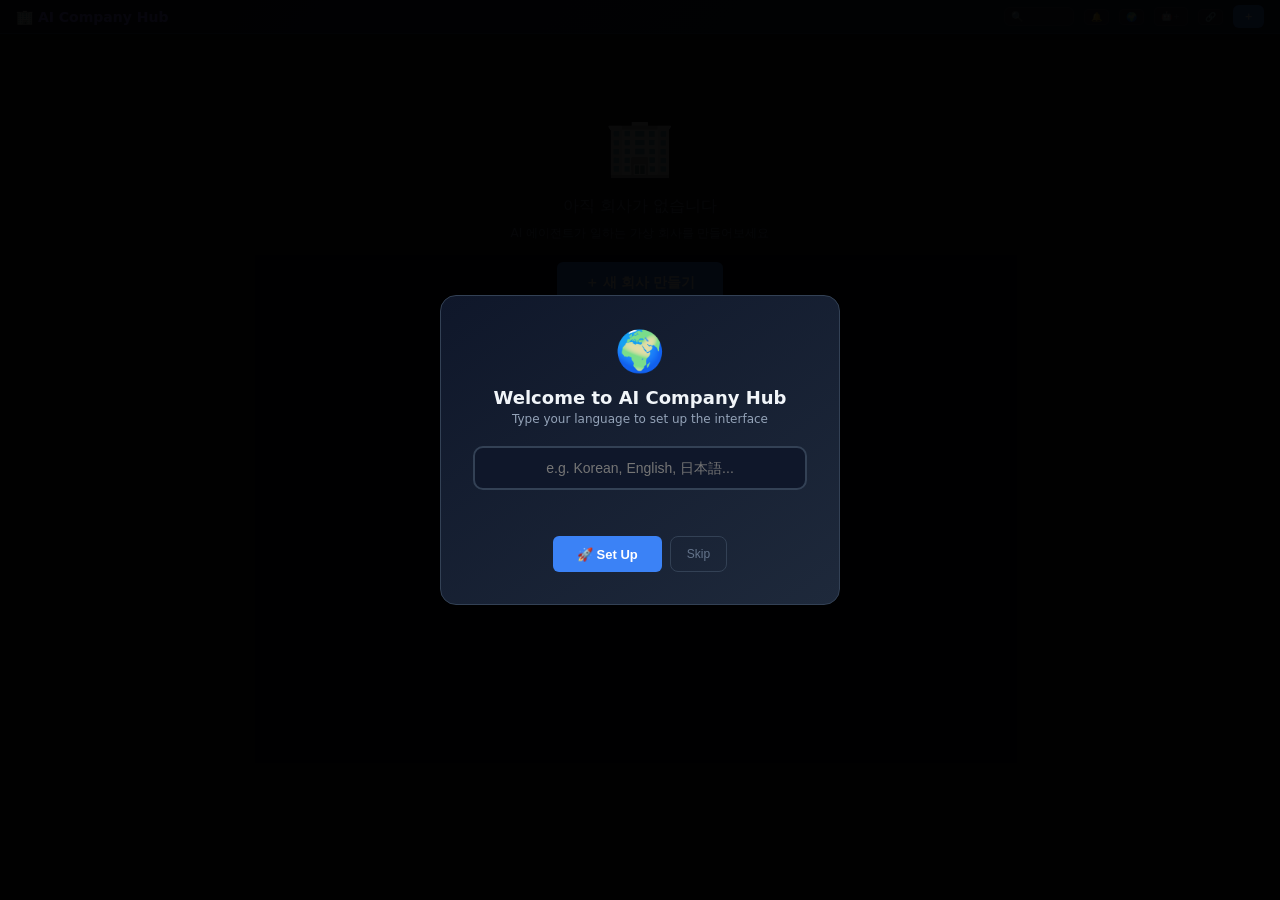
==== dashboard/index.html @ baa37866 "docs: README 전면 재작성 + 채팅 마크다운 렌더링 - README: 최신 UI/기능 반영 (아이콘 사이드바, 채팅, 계획 트리, 파일 업로드) - 채팅 마크다운→HTML" ====
<!DOCTYPE html>
<html lang="ko">
<head>
<meta charset="UTF-8">
<meta name="viewport" content="width=device-width, initial-scale=1.0">
<title>AI Company Hub</title>
<style>
*{margin:0;padding:0;box-sizing:border-box}
:root{--bg:#0a0a1a;--panel:#111827;--card:#1e293b;--border:#1e3a5f;--text:#e0e0e0;--dim:#64748b;--accent:#3b82f6;--green:#00ff88;--yellow:#fbbf24;--red:#ef4444}
body{font-family:'Segoe UI',system-ui,sans-serif;background:var(--bg);color:var(--text);height:100vh;display:flex;flex-direction:column;overflow:hidden}

/* Header */
.hdr{background:linear-gradient(135deg,#1a1a2e,#16213e);padding:5px 16px;border-bottom:1px solid var(--border);display:flex;align-items:center;gap:10px;flex-shrink:0}
.hdr h1{font-size:14px;white-space:nowrap}.hdr h1 span{color:#7b68ee}
.tabs{display:flex;gap:4px;flex:1;overflow-x:auto;margin:0 8px}
.tab{background:var(--card);border:1px solid transparent;border-radius:6px;padding:4px 10px;font-size:11px;color:var(--dim);cursor:pointer;white-space:nowrap;display:flex;align-items:center;gap:4px}
.tab:hover{border-color:var(--accent);color:var(--text)}
.tab.active{background:#1e3a5f;border-color:var(--accent);color:white}
.tab .x{margin-left:4px;cursor:pointer;color:var(--dim);font-size:9px}
.hdr-stats{font-size:9px;color:var(--dim)}
.hdr-btn{background:var(--card);border:1px solid #374151;border-radius:4px;padding:2px 6px;font-size:9px;color:var(--dim);cursor:pointer;text-decoration:none}
.hdr-btn:hover{border-color:var(--accent);color:var(--text)}
.btn-primary{background:var(--accent);color:white;border:none;border-radius:6px;padding:4px 10px;font-size:11px;font-weight:600;cursor:pointer}

/* Main layout: icons (left) + chat (right) */
.dashboard{flex:1;display:flex;overflow:hidden;min-height:0}
.dash-left{width:auto;flex-shrink:0;display:flex;flex-direction:column;overflow-y:auto;border-right:1px solid var(--border);background:var(--panel)}
.dash-right{flex:1;display:flex;flex-direction:column;overflow:hidden;min-width:0}

/* Agent icon grid (vertical sidebar) */
.icon-grid{display:flex;flex-direction:column;gap:12px;padding:12px;align-items:center}
.agent-icon{position:relative;cursor:pointer;display:flex;flex-direction:column;align-items:center;gap:4px;transition:transform .15s}
.agent-icon:hover{transform:translateY(-2px)}
.agent-icon.selected .ai-circle{border-color:var(--accent);box-shadow:0 0 12px rgba(59,130,246,.4)}
.ai-circle{width:52px;height:52px;border-radius:50%;border:2.5px solid #334155;display:flex;align-items:center;justify-content:center;font-size:24px;background:var(--card);transition:all .2s;position:relative}
/* Status ring colors */
.agent-icon.s-working .ai-circle{border-color:#3b82f6;box-shadow:0 0 8px rgba(59,130,246,.3);animation:ringPulse 2s ease-in-out infinite}
.agent-icon.s-thinking .ai-circle{border-color:#fbbf24;box-shadow:0 0 10px rgba(251,191,36,.4);animation:ringPulse 1.2s ease-in-out infinite}
.agent-icon.s-active .ai-circle{border-color:#00ff88;box-shadow:0 0 6px rgba(0,255,136,.2)}
.agent-icon.s-idle .ai-circle{border-color:#334155;opacity:.45}
.agent-icon.s-registering .ai-circle{border-color:#a78bfa;border-style:dashed;animation:ringSpin 3s linear infinite}
@keyframes ringPulse{0%,100%{box-shadow:0 0 4px currentColor}50%{box-shadow:0 0 16px currentColor}}
@keyframes ringSpin{to{transform:rotate(360deg)}}
/* Status dot */
.ai-dot{position:absolute;bottom:1px;right:1px;width:10px;height:10px;border-radius:50%;border:2px solid var(--card)}
.s-working .ai-dot{background:#3b82f6}
.s-thinking .ai-dot{background:#fbbf24;animation:dotBlink .8s infinite}
.s-active .ai-dot{background:#00ff88}
.s-idle .ai-dot{background:#475569}
.s-registering .ai-dot{background:#a78bfa;animation:dotBlink 1s infinite}
@keyframes dotBlink{0%,100%{opacity:1}50%{opacity:.3}}
/* Name label */
.ai-name{font-size:9px;color:var(--dim);text-align:center;max-width:60px;overflow:hidden;text-overflow:ellipsis;white-space:nowrap}
.agent-icon.selected .ai-name{color:var(--text);font-weight:600}
/* Connection lines between agents (subtle) */
.ai-link{font-size:7px;color:var(--dim);position:absolute;top:-8px;right:-4px;opacity:0}
.agent-icon.s-working .ai-link,.agent-icon.s-thinking .ai-link{opacity:1}

/* (status panel removed — chat is now the right panel) */

/* Chat area (right panel) */
.chat-area{flex:1;overflow-y:auto;padding:8px 12px;display:flex;flex-direction:column;gap:6px}
.chat-msg{display:flex;gap:8px;padding:6px;border-radius:8px;font-size:11px;line-height:1.6;max-width:85%}
.chat-msg.cm-user{align-self:flex-end;background:rgba(59,130,246,.15);flex-direction:row-reverse}
.chat-msg.cm-agent{align-self:flex-start;background:var(--card)}
.cm-avatar{font-size:16px;flex-shrink:0;width:24px;text-align:center}
.cm-body{min-width:0}
.cm-name{font-size:9px;font-weight:600;color:var(--dim);margin-bottom:2px}
.cm-text{color:var(--text);white-space:pre-wrap;word-break:break-word}
.cm-text img{max-width:200px;border-radius:6px;margin-top:4px;cursor:pointer}
.cm-time{font-size:8px;color:var(--dim);margin-top:2px}
.chat-empty{text-align:center;color:var(--dim);font-size:11px;padding:20px;margin:auto}

/* Section helpers */
.section-head{display:flex;align-items:center;justify-content:space-between;margin-bottom:6px}
.section-title{font-size:11px;font-weight:700;color:var(--dim);display:flex;align-items:center;gap:6px;text-transform:uppercase;letter-spacing:.5px}
.section-count{font-size:9px;color:var(--dim);background:var(--card);padding:1px 6px;border-radius:8px}

/* Task rows (used in drawer) */
.task-row{display:flex;align-items:center;gap:8px;padding:6px 8px;border-radius:6px;background:var(--card);font-size:11px;cursor:pointer;transition:background .1s;margin-bottom:3px}
.task-row:hover{background:#253349}
.task-row .tr-icon{font-size:12px;flex-shrink:0}
.task-row .tr-title{flex:1;overflow:hidden;text-overflow:ellipsis;white-space:nowrap;color:var(--text)}
.task-row .tr-agent{font-size:10px;color:var(--dim);flex-shrink:0}
.task-row .tr-status{font-size:9px;padding:1px 6px;border-radius:6px;flex-shrink:0}
.task-row.tr-done{opacity:.5}
.task-row.tr-done .tr-title{text-decoration:line-through}

/* Command Bar */
.bottom-bar{flex-shrink:0;display:flex;flex-direction:column;background:var(--panel);border-top:1px solid var(--border)}
.cmd-bar{padding:6px 12px;display:flex;flex-direction:column;gap:4px}
.cmd-normal{display:flex;gap:8px;align-items:center}
.cmd-approval{display:flex;gap:6px;align-items:center;background:#1a1500;border:1px solid #332200;border-radius:10px;padding:4px 8px}
.apr-info{flex:1;font-size:11px;color:#fbbf24;font-weight:600;overflow:hidden;text-overflow:ellipsis;white-space:nowrap;min-width:0}
.apr-info .apr-from{font-size:9px;color:#92400e;font-weight:400;margin-left:4px}
.apr-comment{flex:1;background:#0f172a;border:1px solid #334155;border-radius:8px;padding:6px 10px;color:var(--text);font-size:12px;outline:none;min-width:80px}
.apr-comment:focus{border-color:#fbbf24}
.apr-comment::placeholder{color:#475569}
.apr-btn{border:none;border-radius:8px;padding:6px 12px;cursor:pointer;font-size:11px;font-weight:600;white-space:nowrap}
.apr-yes{background:#064e3b;color:#6ee7b7}.apr-yes:hover{background:#065f46}
.apr-no{background:#7f1d1d;color:#fca5a5}.apr-no:hover{background:#991b1b}
.apr-nav{background:none;border:none;color:#92400e;cursor:pointer;font-size:12px;padding:2px 4px;flex-shrink:0}
.apr-nav:hover{color:#fbbf24}
.apr-skip{background:none;border:none;color:#475569;cursor:pointer;font-size:11px;padding:2px 4px;flex-shrink:0}
.apr-skip:hover{color:var(--text)}
.cmd-input{flex:1;background:var(--card);border:1px solid #374151;border-radius:10px;padding:8px 14px;color:var(--text);font-size:13px;outline:none}
.cmd-input:focus{border-color:var(--accent);box-shadow:0 0 0 2px rgba(59,130,246,.2)}
.cmd-input::placeholder{color:#475569}
.cmd-send{background:var(--accent);color:white;border:none;border-radius:10px;padding:8px 18px;cursor:pointer;font-size:12px;font-weight:600}
.cmd-send:active{transform:scale(.95)}

/* Side drawer */
.drawer-toggle{position:fixed;right:0;top:50%;transform:translateY(-50%);z-index:50;display:flex;flex-direction:column;gap:2px}
.drawer-toggle button{background:var(--panel);border:1px solid var(--border);border-right:none;border-radius:6px 0 0 6px;padding:8px 4px;cursor:pointer;font-size:12px;color:var(--dim);width:28px;transition:all .15s}
.drawer-toggle button:hover{color:var(--text);background:#1e293b}
.drawer-toggle button.active{color:white;background:var(--accent);border-color:var(--accent)}
.drawer-toggle .badge{position:absolute;top:-2px;right:2px;background:var(--red);color:white;font-size:7px;border-radius:50%;width:12px;height:12px;display:flex;align-items:center;justify-content:center}
.drawer{position:fixed;right:0;top:0;bottom:0;width:360px;background:var(--panel);border-left:1px solid var(--border);z-index:40;transform:translateX(100%);transition:transform .25s ease;display:flex;flex-direction:column}
.drawer.open{transform:translateX(0)}
.drawer-head{padding:8px 12px;border-bottom:1px solid var(--border);display:flex;align-items:center;gap:8px}
.drawer-head h3{font-size:12px;flex:1}
.drawer-head button{background:none;border:none;color:var(--dim);cursor:pointer;font-size:14px}
.drawer-body{flex:1;overflow-y:auto;padding:8px}

/* Plan Overlay (full-screen panel) */
.plan-overlay{display:none;position:fixed;inset:0;z-index:80;background:rgba(0,0,0,.6);backdrop-filter:blur(4px)}
.plan-overlay.show{display:flex;align-items:center;justify-content:center}
.plan-panel{background:var(--panel);border:1px solid var(--border);border-radius:16px;width:90%;max-width:720px;max-height:85vh;display:flex;flex-direction:column;overflow:hidden;box-shadow:0 16px 64px rgba(0,0,0,.5)}
.plan-head{display:flex;align-items:center;gap:12px;padding:16px 20px;border-bottom:1px solid var(--border);flex-shrink:0}
.plan-head h2{font-size:15px;font-weight:700;color:#f1f5f9;flex:1}
.plan-head-close{background:none;border:none;color:var(--dim);cursor:pointer;font-size:18px}
.plan-head-close:hover{color:var(--text)}

/* Plan summary stats */
.plan-summary{display:flex;gap:12px;padding:12px 20px;border-bottom:1px solid rgba(30,58,95,.3);flex-shrink:0;flex-wrap:wrap}
.ps-stat{display:flex;flex-direction:column;align-items:center;padding:8px 14px;border-radius:10px;background:var(--card);min-width:70px}
.ps-num{font-size:20px;font-weight:800;line-height:1}
.ps-label{font-size:8px;color:var(--dim);text-transform:uppercase;letter-spacing:.5px;margin-top:3px}
.ps-ring{width:64px;height:64px;position:relative;display:flex;align-items:center;justify-content:center}
.ps-ring svg{position:absolute;inset:0;transform:rotate(-90deg)}
.ps-ring-pct{font-size:14px;font-weight:800;color:#f1f5f9}

/* Agent progress bars */
.plan-agents{display:flex;gap:8px;padding:10px 20px;border-bottom:1px solid rgba(30,58,95,.3);flex-shrink:0;overflow-x:auto}
.pa-bar{flex:1;min-width:80px;max-width:160px}
.pa-name{font-size:9px;color:var(--dim);margin-bottom:3px;display:flex;align-items:center;gap:4px}
.pa-track{height:6px;background:#0f172a;border-radius:3px;overflow:hidden}
.pa-fill{height:100%;border-radius:3px;transition:width .3s}

/* Plan body */
.plan-body{flex:1;overflow-y:auto;padding:16px 20px}
.plan-add-top{display:flex;gap:6px;margin-bottom:12px}
.plan-add-top input{flex:1;background:var(--card);border:1px solid #374151;border-radius:8px;padding:6px 12px;color:var(--text);font-size:12px;outline:none}
.plan-add-top input:focus{border-color:var(--accent)}
.plan-add-top button{background:var(--accent);color:white;border:none;border-radius:8px;padding:6px 14px;font-size:12px;font-weight:600;cursor:pointer}

/* Plan nodes (card style) */
.pn{margin-bottom:2px}
.pn-card{display:flex;align-items:center;gap:8px;padding:8px 12px;border-radius:8px;cursor:pointer;transition:all .15s;border:1px solid transparent}
.pn-card:hover{background:rgba(59,130,246,.06);border-color:rgba(59,130,246,.15)}
.pn-toggle{width:18px;height:18px;display:flex;align-items:center;justify-content:center;font-size:10px;color:var(--dim);cursor:pointer;flex-shrink:0;border-radius:4px;transition:transform .2s}
.pn-toggle:hover{background:var(--card)}
.pn-toggle.rotated{transform:rotate(90deg)}
.pn-toggle.empty{visibility:hidden}
.pn-chk{width:20px;height:20px;border:2px solid #374151;border-radius:6px;display:flex;align-items:center;justify-content:center;cursor:pointer;flex-shrink:0;font-size:11px;transition:all .15s}
.pn-chk.c-done{background:#064e3b;border-color:#22c55e;color:#4ade80}
.pn-chk.c-progress{background:#1c1917;border-color:#fbbf24;color:#fbbf24}
.pn-chk.c-blocked{background:#7f1d1d;border-color:#ef4444;color:#fca5a5}
.pn-chk:hover{transform:scale(1.1);border-color:var(--accent)}
.pn-title{flex:1;font-size:12px;color:#e2e8f0;min-width:0;overflow:hidden;text-overflow:ellipsis;white-space:nowrap}
.pn-title.t-done{color:#64748b;text-decoration:line-through}
.pn-title.t-progress{color:#fbbf24}
.pn-agent{font-size:9px;color:#94a3b8;background:#0f172a;padding:2px 6px;border-radius:4px;flex-shrink:0;display:flex;align-items:center;gap:3px}
.pn-acts{display:none;gap:3px;flex-shrink:0}
.pn-card:hover .pn-acts{display:flex}
.pn-acts button{background:none;border:1px solid #374151;color:var(--dim);cursor:pointer;font-size:10px;padding:2px 6px;border-radius:4px;transition:all .1s}
.pn-acts button:hover{color:var(--text);border-color:var(--accent);background:rgba(59,130,246,.1)}
.pn-bar{height:3px;background:#0f172a;border-radius:2px;margin:0 12px 4px 46px;overflow:hidden}
.pn-bar-fill{height:100%;border-radius:2px;transition:width .3s}
.pn-kids{padding-left:28px;border-left:2px solid rgba(30,58,95,.3);margin-left:20px}
.pn-add{display:flex;gap:6px;padding:4px 0 4px 46px}
.pn-add input{flex:1;background:var(--card);border:1px solid #374151;border-radius:6px;padding:4px 10px;color:var(--text);font-size:11px;outline:none}
.pn-add select{background:var(--card);border:1px solid #374151;border-radius:6px;padding:2px 6px;color:var(--text);font-size:10px;max-width:90px}
.pn-add button{border:none;border-radius:6px;padding:2px 10px;font-size:11px;cursor:pointer}

/* Legacy plan tree styles for drawer fallback */
.plan-tree{font-size:11px;line-height:1.5}

/* Drawer items */
.task-item{display:flex;align-items:center;gap:6px;padding:5px 8px;border-radius:6px;margin-bottom:3px;font-size:10px;background:var(--card);border-left:3px solid var(--dim)}
.task-item.done{border-left-color:var(--green);opacity:.6}
.task-item.progress{border-left-color:var(--yellow)}
.appr-card{background:var(--card);border-radius:8px;padding:10px;margin-bottom:6px;border-left:3px solid var(--yellow)}
.appr-card button{border:none;border-radius:4px;padding:4px 12px;font-size:10px;cursor:pointer;font-weight:600}
.file-item{display:flex;align-items:center;gap:6px;padding:5px 8px;border-bottom:1px solid #1e293b;font-size:10px;cursor:pointer}
.file-item:hover{background:#1a2332}

/* Detail popup */
.detail-popup{position:fixed;z-index:200;background:#111827;border:1px solid var(--border);border-radius:12px;
  padding:16px;width:360px;max-height:400px;overflow-y:auto;box-shadow:0 8px 32px rgba(0,0,0,.6);
  top:50%;left:50%;transform:translate(-50%,-50%)}
.detail-popup h4{font-size:13px;color:#f1f5f9;margin-bottom:8px}
.detail-popup .dp-close{position:absolute;top:8px;right:10px;background:none;border:none;color:var(--dim);cursor:pointer;font-size:14px}
.detail-popup .dp-content{font-size:11px;color:var(--text);line-height:1.6;white-space:pre-wrap}

/* Empty state */
.empty{display:none;text-align:center;padding:80px 20px;color:var(--dim);flex:1}

/* Modal */
.overlay{display:none;position:fixed;inset:0;background:rgba(0,0,0,.7);z-index:100;align-items:center;justify-content:center}
.overlay.show{display:flex}
.modal{background:var(--panel);border:1px solid var(--border);border-radius:12px;padding:20px;width:90%;max-width:400px}
.modal h2{font-size:16px;margin-bottom:12px}
.modal label{display:block;font-size:11px;color:var(--dim);margin:8px 0 4px}
.modal input,.modal select{width:100%;background:var(--card);border:1px solid #374151;border-radius:8px;padding:8px;color:var(--text);font-size:12px;outline:none;box-sizing:border-box}
.modal-acts{display:flex;gap:8px;margin-top:12px;justify-content:flex-end}
.preset{background:var(--card);border:1px solid #374151;border-radius:6px;padding:3px 8px;font-size:10px;color:var(--dim);cursor:pointer}
.preset:hover{border-color:var(--accent);color:var(--text)}

/* Lang overlay */
.lang-overlay{display:none;position:fixed;inset:0;background:rgba(0,0,0,.95);z-index:999;align-items:center;justify-content:center}
/* Toast */
.toasts{position:fixed;bottom:60px;right:20px;z-index:500;display:flex;flex-direction:column;gap:6px}
.toast{background:#1e293b;color:var(--text);padding:8px 16px;border-radius:8px;font-size:11px;border-left:3px solid var(--accent)}

@keyframes fadeIn{from{opacity:0}to{opacity:1}}
::-webkit-scrollbar{width:4px;height:4px}::-webkit-scrollbar-thumb{background:#334155;border-radius:2px}
</style>
</head>
<body>

<!-- Language Setup -->
<div class="lang-overlay" id="lang-overlay">
  <div style="background:linear-gradient(145deg,#0f172a,#1e293b);border:1px solid #334155;border-radius:16px;padding:32px;max-width:400px;width:90%;text-align:center">
    <div style="font-size:40px;margin-bottom:12px">🌍</div>
    <div style="font-size:18px;font-weight:700;color:#f1f5f9;margin-bottom:4px">Welcome to AI Company Hub</div>
    <div style="font-size:12px;color:#94a3b8;margin-bottom:20px">Type your language to set up the interface</div>
    <input id="lang-input" placeholder="e.g. Korean, English, 日本語..." style="width:100%;background:#0f172a;border:2px solid #334155;border-radius:10px;padding:12px;color:#f1f5f9;font-size:14px;text-align:center;outline:none;box-sizing:border-box" onkeydown="if(event.key==='Enter')genLang()">
    <div id="lang-status" style="font-size:11px;color:var(--dim);margin-top:10px;min-height:20px"></div>
    <div style="display:flex;gap:8px;margin-top:16px;justify-content:center">
      <button onclick="genLang()" id="lang-btn" class="btn-primary" style="padding:10px 24px;font-size:13px">🚀 Set Up</button>
      <button onclick="skipLang()" style="background:transparent;color:var(--dim);border:1px solid #334155;border-radius:8px;padding:10px 16px;font-size:12px;cursor:pointer">Skip</button>
    </div>
  </div>
</div>

<!-- Header -->
<div class="hdr">
  <h1>🏢 <span>AI Company Hub</span></h1>
  <div class="tabs" id="tabs"></div>
  <span id="hdr-stats" class="hdr-stats"></span>
  <input id="search" placeholder="🔍" style="background:var(--card);border:1px solid #374151;border-radius:6px;padding:3px 6px;color:var(--text);font-size:10px;width:70px;outline:none" oninput="debounceSearch(this.value)" onfocus="this.style.width='150px'" onblur="if(!this.value)this.style.width='70px'">
  <div id="search-results" style="display:none;position:fixed;top:38px;right:60px;width:340px;background:#111827;border:1px solid #334155;border-radius:8px;z-index:150;max-height:350px;overflow-y:auto"></div>
  <button onclick="toggleNotif()" class="hdr-btn" id="notif-toggle" title="알림">🔔</button>
  <button onclick="resetLang()" class="hdr-btn" title="언어">🌍</button>
  <button onclick="openAgent()" class="hdr-btn" title="에이전트 추가">🤖＋</button>
  <button onclick="openOutsource()" class="hdr-btn" title="아웃소싱">🔗</button>
  <button onclick="openCreate()" class="btn-primary">＋</button>
</div>

<!-- Empty State -->
<div class="empty" id="empty">
  <div style="font-size:56px;margin-bottom:16px">🏢</div>
  <p style="font-size:16px;margin-bottom:8px">아직 회사가 없습니다</p>
  <p style="font-size:12px;margin-bottom:20px">AI 에이전트가 일하는 가상 회사를 만들어보세요</p>
  <button onclick="openCreate()" class="btn-primary" style="padding:12px 28px;font-size:14px">＋ 새 회사 만들기</button>
</div>

<!-- Main Dashboard -->
<div class="dashboard" id="dashboard" style="display:none">
  <!-- Left: icons only -->
  <div class="dash-left">
    <div class="icon-grid" id="icon-grid"></div>
  </div>
  <!-- Right: chat -->
  <div class="dash-right" id="dash-right">
    <div class="chat-area" id="chat-area">
      <div class="chat-empty">에이전트에게 지시하면 대화가 여기에 표시됩니다</div>
    </div>
  </div>
</div>

<!-- Bottom: command bar -->
<div class="bottom-bar" id="bottom-bar" style="display:none">
  <div class="cmd-bar" id="cmd-bar">
    <div class="cmd-normal" id="cmd-normal">
      <input type="file" id="file-input" style="display:none" onchange="uploadFile(this)" accept="image/*,.pdf,.md,.txt,.json,.csv,.zip">
      <button onclick="$('file-input').click()" style="background:var(--card);border:1px solid #374151;border-radius:10px;padding:8px 12px;cursor:pointer;font-size:12px;color:var(--dim)" title="파일 첨부">📎</button>
      <input class="cmd-input" id="cmd-input" placeholder="@에이전트 지시사항 입력..." onkeydown="if(event.key==='Enter'&&!event.shiftKey){event.preventDefault();send()}">
      <button class="cmd-send" id="cmd-send-btn" onclick="send()">⏎</button>
    </div>
    <div class="cmd-approval" id="cmd-approval" style="display:none">
      <button class="apr-nav" onclick="aprNav(-1)" title="이전">◀</button>
      <span class="apr-info" id="apr-info"></span>
      <input class="apr-comment" id="apr-comment" placeholder="코멘트 (선택)" onkeydown="if(event.key==='Enter'){event.preventDefault();aprResolve('approved')}">
      <button class="apr-btn apr-yes" onclick="aprResolve('approved')">✅ 승인</button>
      <button class="apr-btn apr-no" onclick="aprResolve('rejected')">❌ 반려</button>
      <button class="apr-nav" onclick="aprNav(1)" title="다음">▶</button>
      <button class="apr-skip" onclick="aprSkip()" title="나중에">✕</button>
    </div>
  </div>
</div>

<!-- Plan Overlay -->
<div class="plan-overlay" id="plan-overlay" onclick="if(event.target===this)closePlan()">
  <div class="plan-panel">
    <div class="plan-head">
      <h2>🗂️ 작업 계획</h2>
      <button class="plan-head-close" onclick="closePlan()">✕</button>
    </div>
    <div class="plan-summary" id="plan-summary"></div>
    <div class="plan-agents" id="plan-agents"></div>
    <div class="plan-body" id="plan-body"></div>
  </div>
</div>

<!-- Side drawer toggle buttons -->
<div class="drawer-toggle" id="drawer-btns" style="display:none">
  <button onclick="toggleDrawer('tasks')" id="dt-tasks" title="작업">📋</button>
  <button onclick="toggleDrawer('approvals')" id="dt-approvals" title="결재" style="position:relative">🔔<span class="badge" id="apr-badge" style="display:none">0</span></button>
  <button onclick="openPlan()" id="dt-plan" title="계획">🗂️</button>
  <button onclick="toggleDrawer('files')" id="dt-files" title="자료">📂</button>
</div>

<!-- Side drawer -->
<div class="drawer" id="drawer">
  <div class="drawer-head">
    <h3 id="drawer-title">작업</h3>
    <a href="#" onclick="event.preventDefault();dl()" style="font-size:9px;color:var(--accent);text-decoration:none" id="dl-link" style="display:none">📦 ZIP</a>
    <button onclick="closeDrawer()">✕</button>
  </div>
  <div class="drawer-body" id="drawer-body"></div>
</div>

<!-- Create Company Modal -->
<div class="overlay" id="create-modal">
  <div class="modal">
    <h2>🏢 새 회사 만들기</h2>
    <label>회사명</label><input id="c-name" placeholder="예: O2O 마케팅 프로젝트">
    <label>주제 / 목표</label><input id="c-topic" placeholder="예: 온라인 비즈니스">
    <div class="modal-acts">
      <button onclick="$('create-modal').classList.remove('show')" style="background:transparent;border:1px solid #374151;color:var(--dim);border-radius:8px;padding:8px 16px;cursor:pointer">취소</button>
      <button onclick="createCo()" class="btn-primary" style="padding:8px 16px">생성</button>
    </div>
  </div>
</div>

<!-- Add Agent Modal -->
<div class="overlay" id="agent-modal">
  <div class="modal">
    <h2>🤖 에이전트 추가</h2>
    <label>빠른 선택</label>
    <div style="display:flex;gap:4px;flex-wrap:wrap;margin-bottom:8px">
      <button class="preset" onclick="fp('COO','운영총괄','⚙️')">⚙️ COO</button>
      <button class="preset" onclick="fp('CFO','재무','💰')">💰 CFO</button>
      <button class="preset" onclick="fp('HR','인사','👥')">👥 HR</button>
      <button class="preset" onclick="fp('Designer','디자인','🎨')">🎨 Design</button>
      <button class="preset" onclick="fp('Developer','개발','👨‍💻')">👨‍💻 Dev</button>
      <button class="preset" onclick="fp('PM','프로젝트 관리','📋')">📋 PM</button>
    </div>
    <label>이름</label><input id="a-name" placeholder="예: SEO Manager">
    <label>역할</label><input id="a-role" placeholder="예: SEO 최적화">
    <input id="a-emoji" value="🤖" style="display:none">
    <label>상위 소속</label><select id="a-parent"><option value="">리더 직속</option></select>
    <label>AI 모델</label><select id="a-model"><option value="">기본</option></select>
    <div class="modal-acts">
      <button onclick="$('agent-modal').classList.remove('show')" style="background:transparent;border:1px solid #374151;color:var(--dim);border-radius:8px;padding:8px 16px;cursor:pointer">취소</button>
      <button onclick="addAgent()" class="btn-primary" style="padding:8px 16px">추가</button>
    </div>
  </div>
</div>

<!-- Outsource Modal -->
<div class="overlay" id="outsource-modal">
  <div class="modal">
    <h2>🔗 아웃소싱 의뢰</h2>
    <p style="font-size:10px;color:var(--dim);margin-bottom:8px">다른 회사의 에이전트에게 작업을 위임합니다</p>
    <label>대상 회사</label><select id="os-company"></select>
    <label>대상 에이전트 (비워두면 리더에게)</label><select id="os-agent"><option value="">리더 자동선택</option></select>
    <label>의뢰 내용</label>
    <textarea id="os-text" placeholder="예: 우리 홈페이지 디자인 시안 3종 제작해주세요" style="width:100%;background:var(--card);border:1px solid #374151;border-radius:8px;padding:8px;color:var(--text);font-size:12px;outline:none;box-sizing:border-box;min-height:80px;resize:vertical;font-family:inherit"></textarea>
    <div class="modal-acts">
      <button onclick="$('outsource-modal').classList.remove('show')" style="background:transparent;border:1px solid #374151;color:var(--dim);border-radius:8px;padding:8px 16px;cursor:pointer">취소</button>
      <button onclick="sendOutsource()" class="btn-primary" style="padding:8px 16px">🔗 의뢰 전송</button>
    </div>
  </div>
</div>

<script>
// ─── Utils ───
function $(id){return document.getElementById(id)}
function _e(s){if(!s)return'';const d=document.createElement('div');d.textContent=s;return d.innerHTML}

// ─── i18n ───
const UI={ko:{},en:{}};
let lang=localStorage.getItem('hub-lang')||'ko';
async function checkLang(){
  const o=$('lang-overlay');
  if(!localStorage.getItem('hub-lang')){o.style.display='flex';return}
  o.style.display='none';
  try{const r=await fetch(`/api/i18n/${lang}`);if(r.ok){UI[lang]=await r.json()}}catch(e){}
}
async function genLang(){
  const v=$('lang-input').value.trim();if(!v)return;
  const b=$('lang-btn'),s=$('lang-status');
  b.disabled=true;b.textContent='⏳...';s.textContent='Translating...';s.style.color='#60a5fa';
  try{const r=await fetch('/api/i18n/generate',{method:'POST',headers:{'Content-Type':'application/json'},body:JSON.stringify({language:v})});const d=await r.json();
    if(d.ok){s.textContent='✅';localStorage.setItem('hub-lang',d.lang_code);lang=d.lang_code;setTimeout(()=>$('lang-overlay').style.display='none',500)}
    else{s.textContent='❌ '+d.error;s.style.color='#ef4444';b.disabled=false;b.textContent='🚀 Retry'}}
  catch(e){s.textContent='❌';b.disabled=false;b.textContent='🚀 Retry'}
}
function skipLang(){localStorage.setItem('hub-lang','en');lang='en';$('lang-overlay').style.display='none'}
function resetLang(){localStorage.removeItem('hub-lang');$('lang-overlay').style.display='flex'}

// ─── Browser Notifications ───
let notifEnabled=localStorage.getItem('hub-notif')!=='off';
function initNotif(){
  if(!('Notification' in window))return;
  if(Notification.permission==='default'&&notifEnabled)Notification.requestPermission();
  updateNotifBtn();
}
function toggleNotif(){
  notifEnabled=!notifEnabled;
  localStorage.setItem('hub-notif',notifEnabled?'on':'off');
  if(notifEnabled&&'Notification' in window&&Notification.permission==='default')Notification.requestPermission();
  updateNotifBtn();
}
function updateNotifBtn(){
  const b=$('notif-toggle');if(!b)return;
  b.style.opacity=notifEnabled?'1':'0.4';
  b.title=notifEnabled?'알림 켜짐':'알림 꺼짐';
}
function notify(title,body){
  if(!notifEnabled||!document.hidden)return;
  if(!('Notification' in window)||Notification.permission!=='granted')return;
  try{const n=new Notification(title,{body,icon:'🏢'});n.onclick=()=>{window.focus();n.close()};setTimeout(()=>n.close(),5000)}catch(e){}
}

// ─── State ───
let cos=[],cur=null,lastLen=0,approvals=[],tasks=[],costs=null;
let selectedAgent=null;
const thinking={};
const agentLog={};

// ─── Core ───
async function load(){
  try{cos=(await(await fetch('/api/companies')).json())}catch(e){cos=[]}
  renderTabs();
  if(!cos.length){$('empty').style.display='block';$('dashboard').style.display='none';$('bottom-bar').style.display='none';$('drawer-btns').style.display='none'}
  else{$('empty').style.display='none';$('dashboard').style.display='flex';$('bottom-bar').style.display='flex';$('drawer-btns').style.display='';if(!cur||!cos.find(c=>c.id===cur))sel(cos[0].id);else refresh()}
}
function renderTabs(){$('tabs').innerHTML=cos.map(c=>`<div class="tab ${c.id===cur?'active':''}" onclick="sel('${c.id}')">${_e(c.name)}<span class="x" onclick="event.stopPropagation();delCo('${c.id}','${_e(c.name)}')">✕</span></div>`).join('')}
async function sel(id){cur=id;lastLen=0;selectedAgent=null;Object.keys(agentLog).forEach(k=>delete agentLog[k]);renderTabs();await refresh()}

let chatMessages=[];
async function refresh(){
  if(!cur)return;
  const c=await(await fetch(`/api/company/${cur}`)).json();
  // Update cos array with latest company data (agents, etc.)
  const idx=cos.findIndex(x=>x.id===cur);
  if(idx>=0)cos[idx]=c;
  chatMessages=c.chat||[];
  chatMessages.forEach(m=>{
    if(m.type==='agent'&&m.from){
      const ag=(c.agents||[]).find(a=>a.name===m.from);
      if(ag)pushSpeech(ag.id,m.text||'',m.from,ag.emoji||'🤖',m.time||'')
    }
  });
  lastLen=chatMessages.length;
  renderIconGrid();renderChat();extras();
}

function pushSpeech(aid,text,name,emoji,time){
  if(!agentLog[aid])agentLog[aid]=[];
  const last=agentLog[aid][agentLog[aid].length-1];
  if(last&&last.raw===text)return;
  const mentions=(text.match(/@(\w+)/g)||[]).map(t=>t.slice(1));
  agentLog[aid].push({raw:text,mentions,time:time||now(),name,emoji});
  if(agentLog[aid].length>10)agentLog[aid].shift();
}
function now(){return new Date().toLocaleTimeString('ko-KR',{hour:'2-digit',minute:'2-digit'})}

async function extras(){
  if(!cur)return;
  try{const[b,c,a]=await Promise.all([fetch(`/api/board-tasks/${cur}`),fetch(`/api/costs/${cur}`),fetch(`/api/approvals/${cur}?status=pending`)]);
    tasks=await b.json();costs=await c.json();approvals=await a.json();
    renderBanner();renderStats();updateAprBadge()}catch(e){}
}

// ─── Agent Icon Grid ───
function getAgentStatus(a){
  const aid=a.id;
  const isThinking=!!thinking[cur+':'+aid];
  if(isThinking)return'thinking';
  if(a.status==='working')return'working';
  if(a.status==='registering')return'registering';
  if(a.status==='active')return'active';
  return'idle';
}

function renderIconGrid(){
  const el=$('icon-grid');if(!el)return;
  const c=cos.find(x=>x.id===cur);
  if(!c||!c.agents){el.innerHTML='<div style="color:var(--dim);font-size:11px;padding:20px">에이전트 없음</div>';return}
  el.innerHTML=c.agents.map(a=>{
    const st=getAgentStatus(a);
    const sel='';
    return`<div class="agent-icon s-${st} ${sel}" onclick="selectAgent('${a.id}')">
      <div class="ai-circle">${a.emoji||'🤖'}<span class="ai-dot"></span></div>
      <span class="ai-name">${_e(a.name)}</span>
    </div>`;
  }).join('');
}

function selectAgent(aid){
  const c=cos.find(x=>x.id===cur);
  const a=c?(c.agents||[]).find(x=>x.id===aid):null;
  if(a)directMsg(a.name);
}

// ─── Markdown → HTML ───
function _md(raw){
  if(!raw)return'';
  // Escape HTML first
  let t=_e(raw);
  // Code blocks (``` ... ```)
  t=t.replace(/```(\w*)\n([\s\S]*?)```/g,(m,lang,code)=>`<pre style="background:#0f172a;padding:8px 10px;border-radius:6px;overflow-x:auto;font-size:10px;margin:4px 0"><code>${code.trim()}</code></pre>`);
  // Inline code
  t=t.replace(/`([^`]+)`/g,'<code style="background:#0f172a;padding:1px 4px;border-radius:3px;font-size:10px">$1</code>');
  // Headings (## → h4, ### → h5)
  t=t.replace(/^### (.+)$/gm,'<div style="font-size:11px;font-weight:700;color:#94a3b8;margin:6px 0 2px">$1</div>');
  t=t.replace(/^## (.+)$/gm,'<div style="font-size:12px;font-weight:700;color:#f1f5f9;margin:8px 0 3px">$1</div>');
  t=t.replace(/^# (.+)$/gm,'<div style="font-size:13px;font-weight:800;color:#f1f5f9;margin:8px 0 4px">$1</div>');
  // Bold & italic
  t=t.replace(/\*\*\*(.+?)\*\*\*/g,'<strong><em>$1</em></strong>');
  t=t.replace(/\*\*(.+?)\*\*/g,'<strong>$1</strong>');
  t=t.replace(/\*(.+?)\*/g,'<em>$1</em>');
  // Strikethrough
  t=t.replace(/~~(.+?)~~/g,'<s style="color:var(--dim)">$1</s>');
  // Links
  t=t.replace(/\[([^\]]+)\]\(([^)]+)\)/g,'<a href="$2" target="_blank" style="color:#60a5fa;text-decoration:underline">$1</a>');
  // Images (![alt](url))
  t=t.replace(/!\[([^\]]*)\]\(([^)]+)\)/g,'<img src="$2" alt="$1" style="max-width:200px;border-radius:6px;margin:4px 0;cursor:pointer" onclick="window.open(\'$2\')">');
  // Image URLs in text
  t=t.replace(/(https?:\/\/\S+\.(png|jpg|jpeg|gif|webp))/gi,'<img src="$1" style="max-width:200px;border-radius:6px;margin:4px 0;cursor:pointer" onclick="window.open(\'$1\')">');
  // Unordered list items
  t=t.replace(/^[-•]\s+(.+)$/gm,'<div style="padding-left:12px">• $1</div>');
  // Ordered list items
  t=t.replace(/^(\d+)[.)]\s+(.+)$/gm,'<div style="padding-left:12px">$1. $2</div>');
  // Blockquote
  t=t.replace(/^&gt;\s?(.+)$/gm,'<div style="border-left:3px solid #374151;padding-left:8px;color:#94a3b8;margin:2px 0">$1</div>');
  // Horizontal rule
  t=t.replace(/^---$/gm,'<hr style="border:none;border-top:1px solid #1e3a5f;margin:6px 0">');
  // Simple table (| col | col |)
  t=t.replace(/((?:^\|.+\|$\n?)+)/gm,(match)=>{
    const rows=match.trim().split('\n').filter(r=>r.trim());
    if(rows.length<2)return match;
    let html='<table style="border-collapse:collapse;font-size:10px;margin:4px 0;width:100%">';
    rows.forEach((row,i)=>{
      const cells=row.split('|').filter(c=>c.trim());
      if(cells.every(c=>/^[-:]+$/.test(c.trim())))return; // separator row
      const tag=i===0?'th':'td';
      const style=i===0?'font-weight:600;color:#94a3b8;border-bottom:1px solid #334155;padding:3px 6px':'color:var(--text);padding:3px 6px;border-bottom:1px solid #1e293b';
      html+='<tr>'+cells.map(c=>`<${tag} style="${style}">${c.trim()}</${tag}>`).join('')+'</tr>';
    });
    html+='</table>';
    return html;
  });
  // @mentions
  t=t.replace(/@(\w+)/g,'<span style="color:#a5b4fc;font-weight:600">@$1</span>');
  // Line breaks (preserve \n as <br> for non-block content)
  t=t.replace(/\n/g,'<br>');
  // Clean up excessive <br> after block elements
  t=t.replace(/(<\/div>)<br>/g,'$1');
  t=t.replace(/(<\/pre>)<br>/g,'$1');
  t=t.replace(/(<\/table>)<br>/g,'$1');
  t=t.replace(/(<hr[^>]*>)<br>/g,'$1');
  return t;
}

// ─── Chat ───
function renderChat(){
  const el=$('chat-area');if(!el)return;
  if(!chatMessages.length){el.innerHTML='<div class="chat-empty">에이전트에게 지시하면 대화가 여기에 표시됩니다</div>';return}
  const c=cos.find(x=>x.id===cur);
  const agentMap={};
  (c?.agents||[]).forEach(a=>{agentMap[a.name]=a});
  // Show last 30 messages
  const msgs=chatMessages.slice(-30);
  el.innerHTML=msgs.map(m=>{
    const isUser=m.type==='user'||m.type==='master';
    const agent=m.from?agentMap[m.from]:null;
    const emoji=isUser?'👤':(agent?agent.emoji||'🤖':'🤖');
    const name=isUser?'나':(m.from||'시스템');
    const cls=isUser?'cm-user':'cm-agent';
    let textHtml=_md(m.text||'');
    return`<div class="chat-msg ${cls}">
      <span class="cm-avatar">${emoji}</span>
      <div class="cm-body">
        <div class="cm-name">${_e(name)}</div>
        <div class="cm-text">${textHtml}</div>
        <div class="cm-time">${m.time||''}</div>
      </div>
    </div>`;
  }).join('');
  // Auto-scroll to bottom
  el.scrollTop=el.scrollHeight;
}

// ─── File Upload ───
async function uploadFile(input){
  if(!input.files.length||!cur)return;
  const file=input.files[0];
  const formData=new FormData();
  formData.append('file',file);
  toast(`📎 ${file.name} 업로드 중...`);
  try{
    const r=await fetch(`/api/upload/${cur}`,{method:'POST',body:formData});
    const d=await r.json();
    if(d.ok){
      toast(`✅ ${file.name} 업로드 완료`);
      // Send chat message with file reference
      const isImage=/\.(png|jpg|jpeg|gif|webp)$/i.test(file.name);
      const msg=isImage
        ?`[파일 첨부] ${file.name}\n이미지: /api/file/${cur}/${d.path}`
        :`[파일 첨부] ${file.name} (${(file.size/1024).toFixed(1)}KB)`;
      await fetch(`/api/chat/${cur}`,{method:'POST',headers:{'Content-Type':'application/json'},body:JSON.stringify({text:msg})});
      refresh();
    }else toast('❌ 업로드 실패');
  }catch(e){toast('❌ 업로드 오류')}
  input.value='';
}

function showTaskDetail(taskId){
  document.querySelectorAll('.detail-popup').forEach(el=>el.remove());
  const t=(tasks||[]).find(x=>x.id===taskId);if(!t)return;
  const agent=t.agent_id?((cos.find(x=>x.id===cur)?.agents||[]).find(a=>a.id===t.agent_id)):null;
  const popup=document.createElement('div');
  popup.className='detail-popup';
  popup.innerHTML=`
    <button class="dp-close" onclick="this.parentElement.remove()">✕</button>
    <h4>${t.status==='완료'?'✅':'🔄'} ${_e(t.title)}</h4>
    ${agent?`<div style="font-size:10px;color:#a5b4fc;margin-bottom:6px">${agent.emoji||'🤖'} ${_e(agent.name)} · ${_e(agent.role||'')}</div>`:''}
    <div style="display:inline-block;padding:2px 8px;border-radius:8px;font-size:9px;font-weight:600;margin-bottom:8px;${t.status==='완료'?'background:#064e3b;color:#6ee7b7':t.status==='진행중'?'background:#1c1917;color:#fbbf24':'background:#1e293b;color:var(--dim)'}">${_e(t.status||'대기')}</div>
    <div class="dp-content">${_e(t.result||t.detail||t.description||'결과 없음')}</div>
  `;
  document.body.appendChild(popup);
  const closer=e=>{if(!popup.contains(e.target)){popup.remove();document.removeEventListener('click',closer)}};
  setTimeout(()=>document.addEventListener('click',closer),100);
}

// ─── Command Bar ───
function directMsg(name){const i=$('cmd-input');i.value='@'+name+' ';i.focus()}
function _setCmdBarLock(locked,msg){
  const inp=$('cmd-input'),btn=$('cmd-send-btn');
  if(locked){
    if(inp){inp.disabled=true;inp.placeholder=msg||'⏳ 준비 중...';inp.style.opacity='.4'}
    if(btn){btn.disabled=true;btn.style.opacity='.4'}
  }else{
    if(inp){inp.disabled=false;inp.placeholder='@에이전트 지시사항 입력...';inp.style.opacity=''}
    if(btn){btn.disabled=false;btn.style.opacity=''}
  }
}
async function send(){
  const i=$('cmd-input'),t=i.value.trim();if(!t||!cur)return;
  i.value='';
  // Immediately show user message in chat
  chatMessages.push({type:'user',text:t,time:now(),from:''});
  renderChat();
  try{await fetch(`/api/chat/${cur}`,{method:'POST',headers:{'Content-Type':'application/json'},body:JSON.stringify({text:t})})}catch(e){toast('❌ 전송 실패')}
}

// ─── Approvals ───
let _aprIdx=0,_aprSkipped=false;
function renderBanner(){
  const pend=approvals.filter(a=>a.status==='pending'&&(a.detail||a.title));
  const normalEl=$('cmd-normal'),aprEl=$('cmd-approval'),infoEl=$('apr-info'),commentEl=$('apr-comment');
  if(!pend.length||_aprSkipped){
    if(normalEl)normalEl.style.display='flex';
    if(aprEl)aprEl.style.display='none';
    return;
  }
  if(normalEl)normalEl.style.display='none';
  if(aprEl)aprEl.style.display='flex';
  _aprIdx=Math.max(0,Math.min(_aprIdx,pend.length-1));
  const a=pend[_aprIdx];
  if(infoEl)infoEl.innerHTML=`📋 ${_e((a.title||a.detail||'기안').substring(0,40))}<span class="apr-from">${_e(a.from_agent||'')} · ${pend.length>1?(_aprIdx+1)+'/'+pend.length:''}</span>`;
  if(commentEl)commentEl.value='';
}
function aprNav(dir){
  const pend=approvals.filter(a=>a.status==='pending'&&(a.detail||a.title));
  _aprIdx=(_aprIdx+dir+pend.length)%pend.length;
  renderBanner();
}
function aprSkip(){
  _aprSkipped=true;renderBanner();
  setTimeout(()=>{_aprSkipped=false;renderBanner()},30000);
}
async function aprResolve(res){
  const pend=approvals.filter(a=>a.status==='pending'&&(a.detail||a.title));
  if(!pend.length)return;
  const a=pend[_aprIdx];
  const comment=($('apr-comment')?.value||'').trim();
  try{
    const r=await fetch(`/api/approval-${res==='rejected'?'reject':'approve'}/${cur}`,{method:'POST',headers:{'Content-Type':'application/json'},body:JSON.stringify({approval_id:a.id,response:comment,resolution:res})});
    const d=await r.json();
    if(d.error){toast('❌ '+d.error);return}
    toast(res==='approved'?'✅ 승인 완료':'❌ 반려 완료');
    approvals=approvals.filter(x=>x.id!==a.id);
    _aprIdx=0;
    renderBanner();updateAprBadge();
    if(curDrawer==='approvals'){
      const pend=approvals.filter(a=>a.status==='pending'&&(a.detail||a.title));
      if(!pend.length)closeDrawer(); else renderDrawerApprovals($('drawer-body'));
    }
    fetch(`/api/approvals/${cur}?status=pending`).then(r=>r.json()).then(d=>{approvals=d;renderBanner();updateAprBadge();if(curDrawer==='approvals'){if(!d.length)closeDrawer();else renderDrawerApprovals($('drawer-body'))}}).catch(()=>{});
  }catch(e){toast('❌ 오류: '+e.message)}
}
function resolve(id,res,comment){
  const idx=approvals.findIndex(a=>a.id===id);
  if(idx>=0){_aprIdx=idx;$('apr-comment').value=comment||'';aprResolve(res)}
}
function updateAprBadge(){
  const b=$('apr-badge');if(!b)return;
  const cnt=approvals.filter(a=>a.status==='pending').length;
  if(cnt>0){b.style.display='flex';b.textContent=cnt}else{b.style.display='none'}
}
function renderStats(){
  const s=$('hdr-stats');if(!s)return;let h='';
  if(costs&&costs.total_cost>0)h+=`<span style="background:#1c1917;padding:2px 6px;border-radius:8px">$${costs.total_cost.toFixed(4)}</span>`;
  if(tasks.length){const d=tasks.filter(t=>t.status==='완료').length;h+=` <span style="background:#0f2744;padding:2px 6px;border-radius:8px">${d}/${tasks.length}</span>`}
  s.innerHTML=h;
}

// ─── Side Drawer ───
let curDrawer=null;
function toggleDrawer(name){
  if(curDrawer===name){closeDrawer();return}
  curDrawer=name;
  document.querySelectorAll('.drawer-toggle button').forEach(b=>b.classList.remove('active'));
  const btn=$('dt-'+name);if(btn)btn.classList.add('active');
  const body=$('drawer-body'),title=$('drawer-title'),dl=$('dl-link');
  dl.style.display=name==='files'?'':'none';
  if(name==='tasks'){title.textContent='📋 작업';renderDrawerTasks(body)}
  else if(name==='approvals'){title.textContent='🔔 결재';renderDrawerApprovals(body)}
  else if(name==='plan'){openPlan();return}
  else if(name==='files'){title.textContent='📂 자료';renderDrawerFiles(body)}
  $('drawer').classList.add('open');
}
function openDrawerWith(name,titleText,html){
  curDrawer=name;
  $('drawer-title').textContent=titleText;
  $('drawer-body').innerHTML=html;
  $('dl-link').style.display='none';
  $('drawer').classList.add('open');
}
function closeDrawer(){curDrawer=null;$('drawer').classList.remove('open');document.querySelectorAll('.drawer-toggle button').forEach(b=>b.classList.remove('active'))}

function renderDrawerTasks(el){
  if(!tasks.length){el.innerHTML='<div style="color:var(--dim);text-align:center;padding:20px;font-size:11px">작업 없음</div>';return}
  el.innerHTML=tasks.map(t=>{const cls=t.status==='완료'?'done':t.status==='진행중'?'progress':'';
    return`<div class="task-item ${cls}"><span>${t.status==='완료'?'✅':t.status==='진행중'?'🔄':'⬜'}</span><span style="flex:1">${_e(t.title)}</span><span style="color:var(--dim);font-size:8px">${_e(t.agent_id||'')}</span></div>`}).join('');
}
function renderDrawerApprovals(el){
  const pend=approvals.filter(a=>a.status==='pending'&&(a.detail||a.title));
  if(!pend.length){el.innerHTML='<div style="color:var(--dim);text-align:center;padding:20px;font-size:11px">대기 중인 결재 없음</div>';return}
  el.innerHTML=pend.map(a=>`<div class="appr-card">
    <div style="font-size:11px;font-weight:600;color:var(--text)">${_e(a.title||a.approval_type||'기안')}</div>
    <div style="font-size:9px;color:var(--dim);margin:2px 0">${_e(a.from_agent||'')} · ${a.time||''}</div>
    <div style="font-size:10px;color:var(--text);white-space:pre-wrap;max-height:80px;overflow-y:auto;margin:4px 0">${_e((a.detail||'').substring(0,300))}</div>
    <input id="apr-comment-${a.id}" placeholder="코멘트 (선택)" style="width:100%;background:#0f172a;border:1px solid #334155;border-radius:6px;padding:5px 8px;color:var(--text);font-size:10px;outline:none;margin:4px 0;box-sizing:border-box">
    <div style="display:flex;gap:4px">
      <button onclick="resolve('${a.id}','approved',document.getElementById('apr-comment-${a.id}')?.value)" style="background:#064e3b;color:#6ee7b7">✅ 승인</button>
      <button onclick="resolve('${a.id}','rejected',document.getElementById('apr-comment-${a.id}')?.value)" style="background:#7f1d1d;color:#fca5a5">❌ 반려</button>
    </div>
  </div>`).join('');
}
function renderDrawerFiles(el){
  fetch(`/api/deliverables/${cur}`).then(r=>r.json()).then(files=>{
    if(!files.length){el.innerHTML='<div style="color:var(--dim);text-align:center;padding:20px;font-size:11px">결과물 없음</div>';return}
    el.innerHTML=files.slice(0,30).map(f=>{
      const ext=f.path.split('.').pop().toLowerCase();
      const isImg=['png','jpg','jpeg','gif','webp','svg'].includes(ext);
      const icon=isImg?'🖼️':ext==='md'?'📝':ext==='json'?'📋':'📄';
      const url=`/api/file/${cur}/${f.path}`;
      let preview='';
      if(isImg)preview=`<img src="${url}" style="max-width:100%;max-height:120px;border-radius:4px;margin-top:4px;display:block;cursor:pointer" onclick="event.stopPropagation();window.open('${url}','_blank')">`;
      return`<div class="file-item" style="flex-direction:column;align-items:flex-start" onclick="window.open('${url}','_blank')">
        <div style="display:flex;align-items:center;gap:6px;width:100%"><span>${icon}</span><span style="flex:1;color:#60a5fa;overflow:hidden;text-overflow:ellipsis;white-space:nowrap">${_e(f.path)}</span><span style="color:var(--dim);font-size:8px">${f.modified||''}</span></div>
        ${preview}
      </div>`}).join('');
  }).catch(()=>{el.innerHTML='<div style="color:var(--dim);font-size:10px">로드 실패</div>'});
  fetch(`/api/newspaper/${cur}`).then(r=>r.json()).then(d=>{
    if(d.newspaper)el.innerHTML+=`<div style="margin-top:12px;font-size:10px;font-weight:600;color:var(--dim);margin-bottom:4px">📊 리포트</div><div style="font-size:10px;color:var(--text);white-space:pre-wrap;line-height:1.5;background:var(--card);border-radius:6px;padding:8px">${_e(d.newspaper)}</div>`;
  }).catch(()=>{});
}

// ─── Plan (Visual Overlay) ───
let _planTasks=[],_planAddPar=null,_planCollapsed=new Set(),_planUserExpanded=new Set();

// Category detection (reused from old fog map logic)
const PLAN_CAT={
  dev:{label:'개발 Development',icon:'💻',color:'#3b82f6',kw:['코딩','개발','API','서버','프론트','백엔드','DB','배포','frontend','backend','deploy','server','database','coding','api','버그','테스트','구현']},
  plan:{label:'기획 Planning',icon:'📊',color:'#8b5cf6',kw:['기획','전략','분석','리서치','조사','계획','planning','strategy','research','analysis','보고','정리']},
  market:{label:'마케팅 Marketing',icon:'📢',color:'#22c55e',kw:['마케팅','홍보','SNS','광고','SEO','콘텐츠','브랜딩','marketing','branding','content','ads','seo','고객','캠페인']},
  design:{label:'디자인 Design',icon:'🎨',color:'#ec4899',kw:['디자인','UI','UX','시안','로고','이미지','design','logo','wireframe','mockup','프로토']},
  ops:{label:'운영 Operations',icon:'⚙️',color:'#f59e0b',kw:['운영','인사','재무','예산','비용','법률','채용','HR','finance','budget','legal','policy','급여']},
};
function _detectCat(title){
  if(!title)return'plan';
  const t=title.toLowerCase();
  for(const[cat,m]of Object.entries(PLAN_CAT)){
    if(m.kw.some(k=>t.includes(k.toLowerCase())))return cat;
  }
  return'plan';
}

function openPlan(){
  $('plan-overlay').classList.add('show');
  fetchPlanTasks();
}
function closePlan(){$('plan-overlay').classList.remove('show')}

async function fetchPlanTasks(){
  if(!cur)return;
  try{const r=await fetch(`/api/plan-tasks/${cur}`);_planTasks=await r.json();renderPlan()}catch(e){}
}

function renderPlan(){
  const co=cos.find(c=>c.id===cur);
  const agents=(co?.agents||[]);

  // Merge board tasks into view (as virtual plan items under categories)
  const boardItems=(tasks||[]).map(t=>({
    id:'board-'+t.id, title:t.title, agent_id:t.agent_id,
    status:t.status==='완료'?'done':t.status==='진행중'?'in-progress':'todo',
    parent_id:null, _board:true, _boardId:t.id, result:t.result||t.detail||''
  }));

  // Combined: plan tasks + board tasks (dedup by title)
  const planTitles=new Set(_planTasks.map(t=>t.title));
  const extraBoard=boardItems.filter(b=>!planTitles.has(b.title));
  const allItems=[..._planTasks,...extraBoard];

  const total=allItems.length;
  const done=allItems.filter(t=>t.status==='done').length;
  const progress=allItems.filter(t=>t.status==='in-progress').length;
  const pct=total?Math.round(done/total*100):0;
  const r=28,circ=2*Math.PI*r;

  // Summary
  $('plan-summary').innerHTML=`
    <div class="ps-ring">
      <svg viewBox="0 0 64 64"><circle cx="32" cy="32" r="${r}" fill="none" stroke="#1e293b" stroke-width="5"/>
      <circle cx="32" cy="32" r="${r}" fill="none" stroke="url(#pg)" stroke-width="5" stroke-dasharray="${circ}" stroke-dashoffset="${circ-(circ*pct/100)}" stroke-linecap="round"/>
      <defs><linearGradient id="pg" x1="0" y1="0" x2="1" y2="1"><stop offset="0%" stop-color="#3b82f6"/><stop offset="100%" stop-color="#22c55e"/></linearGradient></defs></svg>
      <span class="ps-ring-pct">${pct}%</span>
    </div>
    <div class="ps-stat"><span class="ps-num" style="color:var(--text)">${total}</span><span class="ps-label">전체</span></div>
    <div class="ps-stat"><span class="ps-num" style="color:var(--green)">${done}</span><span class="ps-label">완료</span></div>
    <div class="ps-stat"><span class="ps-num" style="color:var(--yellow)">${progress}</span><span class="ps-label">진행중</span></div>
    <div class="ps-stat"><span class="ps-num" style="color:var(--dim)">${total-done-progress}</span><span class="ps-label">대기</span></div>
  `;

  // Agent progress bars
  const agentStats={};
  allItems.forEach(t=>{
    const aid=t.agent_id||'_none';
    if(!agentStats[aid])agentStats[aid]={total:0,done:0};
    agentStats[aid].total++;
    if(t.status==='done')agentStats[aid].done++;
  });
  $('plan-agents').innerHTML=Object.entries(agentStats).map(([aid,s])=>{
    const ag=agents.find(a=>a.id===aid);
    const name=ag?`${ag.emoji||''} ${ag.name}`:(aid==='_none'?'미배정':aid);
    const p=s.total?Math.round(s.done/s.total*100):0;
    const color=p===100?'var(--green)':p>0?'var(--accent)':'#374151';
    return`<div class="pa-bar"><div class="pa-name"><span>${name}</span><span style="margin-left:auto;font-size:8px;color:${color}">${s.done}/${s.total}</span></div><div class="pa-track"><div class="pa-fill" style="width:${p}%;background:${color}"></div></div></div>`;
  }).join('');

  // Body: group by category
  const body=$('plan-body');
  if(!allItems.length){
    body.innerHTML=`<div style="text-align:center;padding:40px;color:var(--dim)">
      <div style="font-size:32px;margin-bottom:8px">📋</div>
      <div style="font-size:13px;margin-bottom:4px">아직 계획이 없습니다</div>
      <div style="font-size:11px">에이전트가 작업하면 자동 생성되거나, 아래에서 직접 추가하세요</div>
    </div>
    <div class="plan-add-top"><input id="pai-root" placeholder="새 작업 추가..." onkeydown="if(event.key==='Enter')planAddSubmit('')"><button onclick="planAddSubmit('')">추가</button></div>`;
    return;
  }

  // Categorize root-level items
  const catGroups={};
  // First: plan tree roots
  const planRoots=_planTasks.filter(t=>!t.parent_id);
  planRoots.forEach(t=>{
    const cat=_detectCat(t.title);
    if(!catGroups[cat])catGroups[cat]=[];
    catGroups[cat].push(t);
  });
  // Then: board tasks not in plan
  extraBoard.forEach(t=>{
    const cat=_detectCat(t.title);
    if(!catGroups[cat])catGroups[cat]=[];
    catGroups[cat].push(t);
  });

  let h=`<div class="plan-add-top"><input id="pai-root" placeholder="새 작업 추가..." onkeydown="if(event.key==='Enter')planAddSubmit('')"><button onclick="planAddSubmit('')">추가</button></div>`;

  // Render each category
  for(const[cat,items]of Object.entries(catGroups)){
    const meta=PLAN_CAT[cat]||PLAN_CAT.plan;
    const catDone=items.filter(i=>i.status==='done').length;
    const catTotal=items.length;
    const catPct=catTotal?Math.round(catDone/catTotal*100):0;
    const catId='cat-'+cat;
    const allDone=catDone===catTotal&&catTotal>0;
    // Auto-collapse done categories unless user explicitly expanded
    const collapsed=allDone&&!_planUserExpanded.has(catId)?true:_planCollapsed.has(catId);

    h+=`<div style="margin-bottom:12px">`;
    h+=`<div style="display:flex;align-items:center;gap:8px;padding:6px 8px;cursor:pointer;border-radius:8px;background:${allDone?'rgba(0,255,136,.05)':'rgba('+_hexToRgb(meta.color)+',.08)'};border:1px solid ${allDone?'rgba(0,255,136,.15)':'rgba('+_hexToRgb(meta.color)+',.2)'}" onclick="planToggleCat('${catId}')">`;
    h+=`<span style="font-size:14px">${meta.icon}</span>`;
    h+=`<span style="font-size:12px;font-weight:700;color:${allDone?'var(--green)':meta.color};flex:1">${meta.label}</span>`;
    h+=`<span style="font-size:9px;color:var(--dim)">${catDone}/${catTotal}</span>`;
    h+=`<div style="width:50px;height:4px;background:#0f172a;border-radius:2px;overflow:hidden"><div style="height:100%;width:${catPct}%;background:${allDone?'var(--green)':meta.color};border-radius:2px"></div></div>`;
    h+=`<span style="font-size:10px;color:var(--dim)">${collapsed?'▶':'▼'}</span>`;
    h+=`</div>`;

    if(!collapsed){
      h+=`<div style="padding-left:12px;margin-top:4px">`;
      items.forEach(t=>{h+=_buildNode(t,co,allItems)});
      h+=`</div>`;
    }
    h+=`</div>`;
  }

  body.innerHTML=h;
}

function _hexToRgb(hex){
  const m=hex.match(/^#?([a-f\d]{2})([a-f\d]{2})([a-f\d]{2})$/i);
  return m?`${parseInt(m[1],16)},${parseInt(m[2],16)},${parseInt(m[3],16)}`:'59,130,246';
}

function planToggleCat(catId){
  // Track user intent for done categories
  if(_planCollapsed.has(catId)){_planCollapsed.delete(catId);_planUserExpanded.add(catId)}
  else{_planCollapsed.add(catId);_planUserExpanded.delete(catId)}
  renderPlan();
}

function _buildNode(t,co,allItems){
  const s=t.status||'todo';
  const kids=(allItems||_planTasks).filter(c=>c.parent_id===t.id);
  const hasKids=kids.length>0;
  // Auto-collapse done items with children, unless user expanded
  const isDone=s==='done';
  const collapsed=(isDone&&hasKids&&!_planUserExpanded.has(t.id))?true:_planCollapsed.has(t.id);
  const chkCls=s==='done'?'c-done':s==='in-progress'?'c-progress':s==='blocked'?'c-blocked':'';
  const chkIcon=s==='done'?'✓':s==='in-progress'?'↻':s==='blocked'?'!':'';
  const titleCls=s==='done'?'t-done':s==='in-progress'?'t-progress':'';
  const ag=co?(co.agents||[]).find(a=>a.id===t.agent_id):null;
  const agTag=ag?`<span class="pn-agent">${ag.emoji||''} ${ag.name}</span>`:(t.agent_id?`<span class="pn-agent">${t.agent_id}</span>`:'');
  const isBoard=!!t._board;

  let h=`<div class="pn">`;
  h+=`<div class="pn-card"${isDone?' style="opacity:.6"':''}>`;
  h+=`<span class="pn-toggle ${hasKids?(collapsed?'':'rotated'):'empty'}" onclick="event.stopPropagation();planToggle('${t.id}')">${hasKids?'▶':''}</span>`;
  if(!isBoard){
    h+=`<div class="pn-chk ${chkCls}" onclick="event.stopPropagation();planCycle('${t.id}')" title="상태 변경">${chkIcon}</div>`;
  }else{
    h+=`<div class="pn-chk ${chkCls}" style="cursor:default">${chkIcon}</div>`;
  }
  h+=`<span class="pn-title ${titleCls}">${_e(t.title)}</span>`;
  h+=agTag;
  if(!isBoard){
    h+=`<div class="pn-acts" onclick="event.stopPropagation()"><button onclick="planAddStart('${t.id}')">＋ 하위</button><button onclick="planDel('${t.id}')">✕</button></div>`;
  }
  h+=`</div>`;

  if(hasKids){
    const doneKids=kids.filter(k=>k.status==='done').length;
    const p=Math.round(doneKids/kids.length*100);
    const color=p===100?'var(--green)':p>0?'linear-gradient(90deg,#3b82f6,#60a5fa)':'#1e293b';
    h+=`<div class="pn-bar"><div class="pn-bar-fill" style="width:${p}%;background:${color}"></div></div>`;
  }

  if(_planAddPar===t.id){
    const opts=co?(co.agents||[]).map(a=>`<option value="${a.id}">${a.emoji} ${a.name}</option>`).join(''):'';
    h+=`<div class="pn-add"><input id="pai-${t.id}" placeholder="하위 작업..." onkeydown="if(event.key==='Enter')planAddSubmit('${t.id}');if(event.key==='Escape')planAddCancel()"><select id="paa-${t.id}"><option value="">담당</option>${opts}</select><button onclick="planAddSubmit('${t.id}')" style="background:var(--accent);color:white">↵</button><button onclick="planAddCancel()" style="background:var(--card);color:var(--dim)">✕</button></div>`;
  }

  if(hasKids&&!collapsed){
    h+=`<div class="pn-kids">`;
    kids.forEach(k=>{h+=_buildNode(k,co,allItems)});
    h+=`</div>`;
  }
  h+=`</div>`;
  return h;
}

function planToggle(id){
  if(_planCollapsed.has(id)){_planCollapsed.delete(id);_planUserExpanded.add(id)}
  else{_planCollapsed.add(id);_planUserExpanded.delete(id)}
  renderPlan();
}
function planAddStart(pid){_planAddPar=pid||'root';renderPlan();setTimeout(()=>{const el=document.getElementById('pai-'+(pid||'root'));if(el)el.focus()},50)}
function planAddCancel(){_planAddPar=null;renderPlan()}
async function planAddSubmit(pid){
  const k=pid||'root',inp=document.getElementById('pai-'+k),sel=document.getElementById('paa-'+k);
  const title=(inp?.value||'').trim();if(!title){planAddCancel();return}
  _planAddPar=null;
  try{const r=await fetch(`/api/plan-task-add/${cur}`,{method:'POST',headers:{'Content-Type':'application/json'},body:JSON.stringify({title,parent_id:pid||null,agent_id:sel?.value||'',status:'todo'})});
    const d=await r.json();if(d.ok){_planTasks.push(d.task);renderPlan()}else toast('추가 실패')}catch(e){toast('오류')}
}
async function planCycle(id){
  const t=_planTasks.find(x=>x.id===id);if(!t)return;
  const nxt={todo:'in-progress','in-progress':'done',done:'todo',blocked:'todo'};
  t.status=nxt[t.status]||'todo';renderPlan();
  try{await fetch(`/api/plan-task-update/${cur}`,{method:'POST',headers:{'Content-Type':'application/json'},body:JSON.stringify({id,status:t.status})})}catch(e){}
}
async function planDel(id){
  const t=_planTasks.find(x=>x.id===id);if(!t||!confirm(`"${t.title}" 삭제?`))return;
  try{const r=await fetch(`/api/plan-task-delete/${cur}`,{method:'POST',headers:{'Content-Type':'application/json'},body:JSON.stringify({id})});
    const d=await r.json();if(d.ok){const rm=new Set();const col=i=>{rm.add(i);_planTasks.filter(x=>x.parent_id===i).forEach(x=>col(x.id))};col(id);_planTasks=_planTasks.filter(x=>!rm.has(x.id));renderPlan()}else toast('삭제 실패')}catch(e){toast('오류')}
}

// ─── CRUD ───
function openCreate(){$('create-modal').classList.add('show')}
async function createCo(){
  const n=$('c-name').value.trim(),t=$('c-topic').value.trim();if(!n)return;
  const btn=document.querySelector('#create-modal .btn-primary');
  if(btn){btn.disabled=true;btn.textContent='⏳ 에이전트 생성 중...'}
  try{
    const r=await(await fetch('/api/companies',{method:'POST',headers:{'Content-Type':'application/json'},body:JSON.stringify({name:n,topic:t,lang})})).json();
    if(r.ok){
      $('create-modal').classList.remove('show');$('c-name').value='';$('c-topic').value='';
      const agentCount=(r.company.agents||[]).length;
      cur=r.company.id;load();
      _setCmdBarLock(true,`⏳ ${agentCount}개 에이전트 등록 중...`);
      toast(`🏢 ${n} 생성됨 — ${agentCount}개 에이전트 등록 중...`);
      _watchAgentReady(r.company.id,agentCount);
    }else toast('❌ 생성 실패: '+(r.error||''));
  }catch(e){toast('❌ 생성 오류')}
  if(btn){btn.disabled=false;btn.textContent='생성'}
}
function _watchAgentReady(cid,total){
  let _interval=setInterval(async()=>{
    try{
      const c=await(await fetch(`/api/company/${cid}`)).json();
      if(!c||!c.agents){clearInterval(_interval);return}
      const ready=c.agents.filter(a=>a.status==='active').length;
      const registering=c.agents.filter(a=>a.status==='registering');
      if(ready>=total){
        clearInterval(_interval);
        toast(`✅ 모든 에이전트 준비 완료!`);
        _setCmdBarLock(false);
        renderIconGrid();
      }else{
        const names=registering.map(a=>a.emoji+' '+a.name).join(', ');
        toast(`⏳ ${ready}/${total} 준비 — ${names}`);
      }
    }catch(e){clearInterval(_interval)}
  },5000);
  setTimeout(()=>{clearInterval(_interval);_setCmdBarLock(false)},180000);
}
async function delCo(id,name){
  if(!confirm(`"${name}" 삭제?`))return;
  toast('🗑️ 삭제 중...');
  try{
    const r=await fetch('/api/company/delete',{method:'POST',headers:{'Content-Type':'application/json'},body:JSON.stringify({id})});
    const d=await r.json();
    if(d.ok){toast('✅ 삭제 완료');cur=null;load()}
    else toast('❌ 삭제 실패');
  }catch(e){toast('❌ 삭제 오류')}
}
function fp(n,r,e){$('a-name').value=n;$('a-role').value=r;$('a-emoji').value=e}
async function openAgent(){
  const s=$('a-parent'),c=cos.find(x=>x.id===cur);s.innerHTML='<option value="">리더 직속</option>';
  if(c)(c.agents||[]).forEach(a=>s.innerHTML+=`<option value="${a.id}">${a.emoji} ${a.name}</option>`);
  const m=$('a-model');m.innerHTML='<option value="">기본</option>';
  try{const r=await(await fetch('/api/models')).json();(r.models||[]).forEach(x=>m.innerHTML+=`<option value="${x.id}">${x.name}</option>`)}catch(e){}
  $('agent-modal').classList.add('show');
}
async function addAgent(){
  const n=$('a-name').value.trim(),r=$('a-role').value.trim();if(!n||!r)return alert('이름과 역할 입력');
  toast(n+' 생성 중...');
  try{const res=await(await fetch(`/api/agent-add/${cur}`,{method:'POST',headers:{'Content-Type':'application/json'},body:JSON.stringify({name:n,role:r,emoji:$('a-emoji').value,parent_agent:$('a-parent').value,model:$('a-model').value})})).json();
    if(res.ok){toast(n+' 추가됨');$('agent-modal').classList.remove('show');refresh()}}catch(e){toast('오류')}
}
function dl(){if(cur)window.open('/api/download/'+cur)}

// ─── Outsourcing ───
function openOutsource(){
  if(!cur){toast('회사를 먼저 선택하세요');return}
  if(cos.length<2){toast('아웃소싱할 다른 회사가 필요합니다.');return}
  const sel=$('os-company');
  sel.innerHTML=cos.filter(c=>c.id!==cur).map(c=>`<option value="${c.id}">${_e(c.name)}</option>`).join('');
  sel.onchange=()=>{
    const tid=sel.value;const tc=cos.find(c=>c.id===tid);
    const as=$('os-agent');as.innerHTML='<option value="">리더 자동선택</option>';
    if(tc)(tc.agents||[]).forEach(a=>as.innerHTML+=`<option value="${a.id}">${a.emoji} ${a.name} (${a.role||''})</option>`);
  };
  sel.onchange();
  $('os-text').value='';
  $('outsource-modal').classList.add('show');
}
async function sendOutsource(){
  const to_cid=$('os-company').value;
  const to_agent=$('os-agent').value;
  const text=$('os-text').value.trim();
  if(!text){toast('의뢰 내용을 입력하세요');return}
  try{
    const r=await(await fetch('/api/cross-nudge',{method:'POST',headers:{'Content-Type':'application/json'},body:JSON.stringify({from_cid:cur,to_cid,from_agent:'',to_agent,text})})).json();
    if(r.ok){toast(`🔗 ${r.to}에 의뢰 전송 완료`);$('outsource-modal').classList.remove('show')}
    else toast('실패: '+(r.error||''))
  }catch(e){toast('오류: '+e.message)}
}

// ─── Toast ───
function toast(m){const el=document.createElement('div');el.className='toast';el.textContent=m;let s=$('toasts');if(!s){s=document.createElement('div');s.id='toasts';s.className='toasts';document.body.appendChild(s)}s.appendChild(el);setTimeout(()=>el.remove(),3000)}

// ─── Search ───
let _st=null;
function debounceSearch(q){clearTimeout(_st);if(!q||q.length<2){$('search-results').style.display='none';return}_st=setTimeout(()=>doSearch(q),350)}
async function doSearch(q){
  const el=$('search-results');el.style.display='block';el.innerHTML='<div style="padding:8px;font-size:10px;color:var(--dim)">검색 중...</div>';
  try{const r=await(await fetch(`/api/search?q=${encodeURIComponent(q)}`)).json();
    if(!r.length){el.innerHTML='<div style="padding:8px;font-size:10px;color:var(--dim)">결과 없음</div>';return}
    el.innerHTML=r.slice(0,8).map(x=>`<div style="padding:6px 10px;border-bottom:1px solid #1e293b;cursor:pointer;font-size:10px" onclick="sel('${x.company_id}');$('search-results').style.display='none'"><span style="color:#60a5fa">${_e(x.from||'')}</span> ${_e((x.text||'').substring(0,60))}</div>`).join('')}
  catch(e){el.innerHTML='<div style="padding:8px;color:var(--red);font-size:10px">오류</div>'}
}
document.addEventListener('click',e=>{if(!e.target.closest('#search')&&!e.target.closest('#search-results'))$('search-results').style.display='none'});

// ─── SSE ───
let sseTimer=null;
function connectSSE(){
  if(sseTimer)clearTimeout(sseTimer);
  const es=new EventSource('/api/sse');
  es.addEventListener('init',e=>{try{cos=JSON.parse(e.data);renderTabs()}catch(e){}});
  es.addEventListener('agent_thinking',e=>{try{const d=JSON.parse(e.data);
    thinking[d.cid+':'+d.agent_id]={};
    if(d.cid===cur){renderIconGrid()}
  }catch(e){}});
  es.addEventListener('agent_done',e=>{try{const d=JSON.parse(e.data);
    notify('✅ 작업 완료',(d.agent_name||d.agent_id)+' 작업 완료');
    delete thinking[d.cid+':'+d.agent_id];
    if(d.cid===cur){
      renderIconGrid();
      extras();
      if(curDrawer==='tasks')renderDrawerTasks($('drawer-body'));
      if(curDrawer==='plan')fetchPlanTasks();
    }
  }catch(e){}});
  es.addEventListener('approval',e=>{try{notify('🔔 결재 요청','새로운 승인 요청이 도착했습니다');if(cur)fetch(`/api/approvals/${cur}?status=pending`).then(r=>r.json()).then(d=>{approvals=d;renderBanner();updateAprBadge()}).catch(()=>{})}catch(e){}});
  es.addEventListener('company_update',e=>{try{const d=JSON.parse(e.data);
    if(d.deleted){cos=cos.filter(c=>c.id!==d.id);renderTabs();if(cur===d.id){cur=cos.length?cos[0].id:null;cur?refresh():load()}return}
    if(!d.company||!d.id)return;const i=cos.findIndex(c=>c.id===d.id);if(i>=0)cos[i]=d.company;else cos.push(d.company);renderTabs();
    if(d.id!==cur)return;
    const c=d.company,chat=c.chat||[];
    chat.slice(lastLen).forEach(m=>{
      if(m.type==='agent'&&m.from){
        const ag=(c.agents||[]).find(a=>a.name===m.from);
        if(ag)pushSpeech(ag.id,m.text||'',m.from,ag.emoji||'🤖',m.time||'');
        if((m.text||'').includes('외주')||(m.text||'').includes('outsourc'))notify('🔗 외주 결과',m.from+': '+(m.text||'').substring(0,60));
      }
    });
    chatMessages=chat;
    lastLen=chat.length;
    renderIconGrid();renderChat();
  }catch(e){}});
  es.onerror=()=>{es.close();sseTimer=setTimeout(connectSSE,3000)};
}

// ─── Init ───
document.addEventListener('DOMContentLoaded',()=>{checkLang();initNotif()});
load();connectSSE();
</script>
</body>
</html>
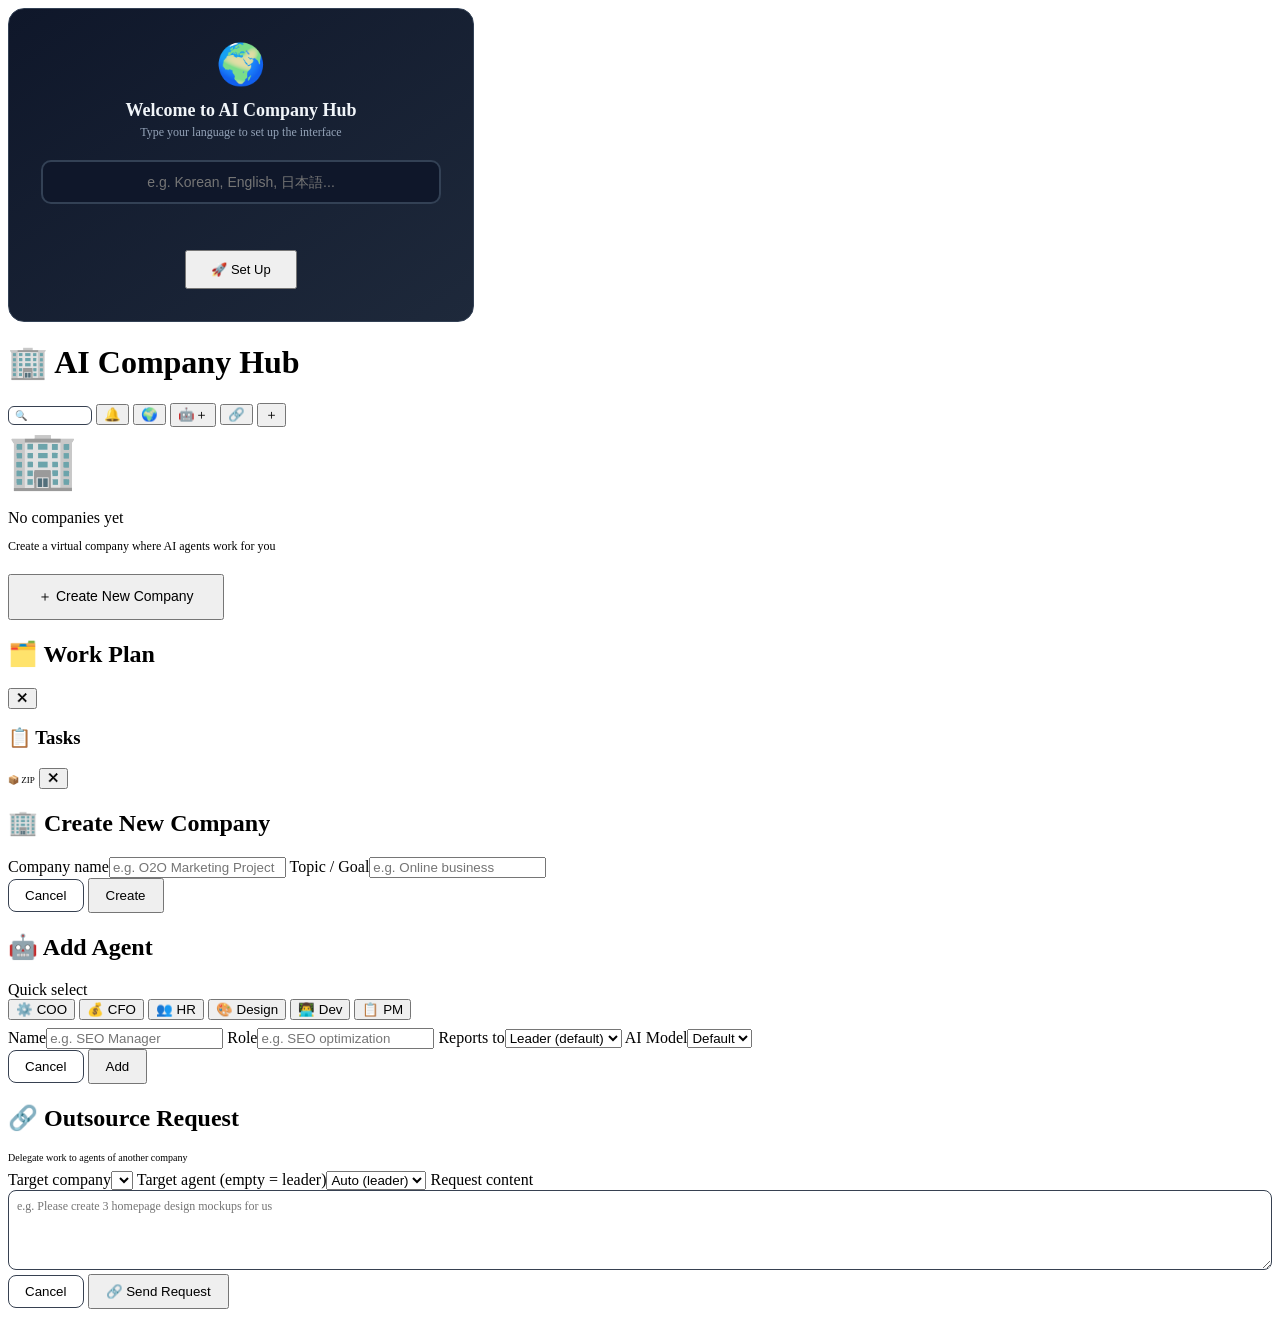
==== commit aa408df8: "feat: UI 전체 다국어화 시스템 (data-i18n) 이전에는 번역 파일을 로드만 하고 실제로 DOM에 적용 안 됐던 문제를 해결.  변경사항: - dashboard/i18n" ====
--- a/dashboard/index.html
+++ b/dashboard/index.html
@@ -3,229 +3,8 @@
 <head>
 <meta charset="UTF-8">
 <meta name="viewport" content="width=device-width, initial-scale=1.0">
-<title>AI Company Hub</title>
-<style>
-*{margin:0;padding:0;box-sizing:border-box}
-:root{--bg:#0a0a1a;--panel:#111827;--card:#1e293b;--border:#1e3a5f;--text:#e0e0e0;--dim:#64748b;--accent:#3b82f6;--green:#00ff88;--yellow:#fbbf24;--red:#ef4444}
-body{font-family:'Segoe UI',system-ui,sans-serif;background:var(--bg);color:var(--text);height:100vh;display:flex;flex-direction:column;overflow:hidden}
-
-/* Header */
-.hdr{background:linear-gradient(135deg,#1a1a2e,#16213e);padding:5px 16px;border-bottom:1px solid var(--border);display:flex;align-items:center;gap:10px;flex-shrink:0}
-.hdr h1{font-size:14px;white-space:nowrap}.hdr h1 span{color:#7b68ee}
-.tabs{display:flex;gap:4px;flex:1;overflow-x:auto;margin:0 8px}
-.tab{background:var(--card);border:1px solid transparent;border-radius:6px;padding:4px 10px;font-size:11px;color:var(--dim);cursor:pointer;white-space:nowrap;display:flex;align-items:center;gap:4px}
-.tab:hover{border-color:var(--accent);color:var(--text)}
-.tab.active{background:#1e3a5f;border-color:var(--accent);color:white}
-.tab .x{margin-left:4px;cursor:pointer;color:var(--dim);font-size:9px}
-.hdr-stats{font-size:9px;color:var(--dim)}
-.hdr-btn{background:var(--card);border:1px solid #374151;border-radius:4px;padding:2px 6px;font-size:9px;color:var(--dim);cursor:pointer;text-decoration:none}
-.hdr-btn:hover{border-color:var(--accent);color:var(--text)}
-.btn-primary{background:var(--accent);color:white;border:none;border-radius:6px;padding:4px 10px;font-size:11px;font-weight:600;cursor:pointer}
-
-/* Main layout: icons (left) + chat (right) */
-.dashboard{flex:1;display:flex;overflow:hidden;min-height:0}
-.dash-left{width:auto;flex-shrink:0;display:flex;flex-direction:column;overflow-y:auto;border-right:1px solid var(--border);background:var(--panel)}
-.dash-right{flex:1;display:flex;flex-direction:column;overflow:hidden;min-width:0}
-
-/* Agent icon grid (vertical sidebar) */
-.icon-grid{display:flex;flex-direction:column;gap:12px;padding:12px;align-items:center}
-.agent-icon{position:relative;cursor:pointer;display:flex;flex-direction:column;align-items:center;gap:4px;transition:transform .15s}
-.agent-icon:hover{transform:translateY(-2px)}
-.agent-icon.selected .ai-circle{border-color:var(--accent);box-shadow:0 0 12px rgba(59,130,246,.4)}
-.ai-circle{width:52px;height:52px;border-radius:50%;border:2.5px solid #334155;display:flex;align-items:center;justify-content:center;font-size:24px;background:var(--card);transition:all .2s;position:relative}
-/* Status ring colors */
-.agent-icon.s-working .ai-circle{border-color:#3b82f6;box-shadow:0 0 8px rgba(59,130,246,.3);animation:ringPulse 2s ease-in-out infinite}
-.agent-icon.s-thinking .ai-circle{border-color:#fbbf24;box-shadow:0 0 10px rgba(251,191,36,.4);animation:ringPulse 1.2s ease-in-out infinite}
-.agent-icon.s-active .ai-circle{border-color:#00ff88;box-shadow:0 0 6px rgba(0,255,136,.2)}
-.agent-icon.s-idle .ai-circle{border-color:#334155;opacity:.45}
-.agent-icon.s-registering .ai-circle{border-color:#a78bfa;border-style:dashed;animation:ringSpin 3s linear infinite}
-@keyframes ringPulse{0%,100%{box-shadow:0 0 4px currentColor}50%{box-shadow:0 0 16px currentColor}}
-@keyframes ringSpin{to{transform:rotate(360deg)}}
-/* Status dot */
-.ai-dot{position:absolute;bottom:1px;right:1px;width:10px;height:10px;border-radius:50%;border:2px solid var(--card)}
-.s-working .ai-dot{background:#3b82f6}
-.s-thinking .ai-dot{background:#fbbf24;animation:dotBlink .8s infinite}
-.s-active .ai-dot{background:#00ff88}
-.s-idle .ai-dot{background:#475569}
-.s-registering .ai-dot{background:#a78bfa;animation:dotBlink 1s infinite}
-@keyframes dotBlink{0%,100%{opacity:1}50%{opacity:.3}}
-/* Name label */
-.ai-name{font-size:9px;color:var(--dim);text-align:center;max-width:60px;overflow:hidden;text-overflow:ellipsis;white-space:nowrap}
-.agent-icon.selected .ai-name{color:var(--text);font-weight:600}
-/* Connection lines between agents (subtle) */
-.ai-link{font-size:7px;color:var(--dim);position:absolute;top:-8px;right:-4px;opacity:0}
-.agent-icon.s-working .ai-link,.agent-icon.s-thinking .ai-link{opacity:1}
-
-/* (status panel removed — chat is now the right panel) */
-
-/* Chat area (right panel) */
-.chat-area{flex:1;overflow-y:auto;padding:8px 12px;display:flex;flex-direction:column;gap:6px}
-.chat-msg{display:flex;gap:8px;padding:6px;border-radius:8px;font-size:11px;line-height:1.6;max-width:85%}
-.chat-msg.cm-user{align-self:flex-end;background:rgba(59,130,246,.15);flex-direction:row-reverse}
-.chat-msg.cm-agent{align-self:flex-start;background:var(--card)}
-.cm-avatar{font-size:16px;flex-shrink:0;width:24px;text-align:center}
-.cm-body{min-width:0}
-.cm-name{font-size:9px;font-weight:600;color:var(--dim);margin-bottom:2px}
-.cm-text{color:var(--text);white-space:pre-wrap;word-break:break-word}
-.cm-text img{max-width:200px;border-radius:6px;margin-top:4px;cursor:pointer}
-.cm-time{font-size:8px;color:var(--dim);margin-top:2px}
-.chat-empty{text-align:center;color:var(--dim);font-size:11px;padding:20px;margin:auto}
-
-/* Section helpers */
-.section-head{display:flex;align-items:center;justify-content:space-between;margin-bottom:6px}
-.section-title{font-size:11px;font-weight:700;color:var(--dim);display:flex;align-items:center;gap:6px;text-transform:uppercase;letter-spacing:.5px}
-.section-count{font-size:9px;color:var(--dim);background:var(--card);padding:1px 6px;border-radius:8px}
-
-/* Task rows (used in drawer) */
-.task-row{display:flex;align-items:center;gap:8px;padding:6px 8px;border-radius:6px;background:var(--card);font-size:11px;cursor:pointer;transition:background .1s;margin-bottom:3px}
-.task-row:hover{background:#253349}
-.task-row .tr-icon{font-size:12px;flex-shrink:0}
-.task-row .tr-title{flex:1;overflow:hidden;text-overflow:ellipsis;white-space:nowrap;color:var(--text)}
-.task-row .tr-agent{font-size:10px;color:var(--dim);flex-shrink:0}
-.task-row .tr-status{font-size:9px;padding:1px 6px;border-radius:6px;flex-shrink:0}
-.task-row.tr-done{opacity:.5}
-.task-row.tr-done .tr-title{text-decoration:line-through}
-
-/* Command Bar */
-.bottom-bar{flex-shrink:0;display:flex;flex-direction:column;background:var(--panel);border-top:1px solid var(--border)}
-.cmd-bar{padding:6px 12px;display:flex;flex-direction:column;gap:4px}
-.cmd-normal{display:flex;gap:8px;align-items:center}
-.cmd-approval{display:flex;gap:6px;align-items:center;background:#1a1500;border:1px solid #332200;border-radius:10px;padding:4px 8px}
-.apr-info{flex:1;font-size:11px;color:#fbbf24;font-weight:600;overflow:hidden;text-overflow:ellipsis;white-space:nowrap;min-width:0}
-.apr-info .apr-from{font-size:9px;color:#92400e;font-weight:400;margin-left:4px}
-.apr-comment{flex:1;background:#0f172a;border:1px solid #334155;border-radius:8px;padding:6px 10px;color:var(--text);font-size:12px;outline:none;min-width:80px}
-.apr-comment:focus{border-color:#fbbf24}
-.apr-comment::placeholder{color:#475569}
-.apr-btn{border:none;border-radius:8px;padding:6px 12px;cursor:pointer;font-size:11px;font-weight:600;white-space:nowrap}
-.apr-yes{background:#064e3b;color:#6ee7b7}.apr-yes:hover{background:#065f46}
-.apr-no{background:#7f1d1d;color:#fca5a5}.apr-no:hover{background:#991b1b}
-.apr-nav{background:none;border:none;color:#92400e;cursor:pointer;font-size:12px;padding:2px 4px;flex-shrink:0}
-.apr-nav:hover{color:#fbbf24}
-.apr-skip{background:none;border:none;color:#475569;cursor:pointer;font-size:11px;padding:2px 4px;flex-shrink:0}
-.apr-skip:hover{color:var(--text)}
-.cmd-input{flex:1;background:var(--card);border:1px solid #374151;border-radius:10px;padding:8px 14px;color:var(--text);font-size:13px;outline:none}
-.cmd-input:focus{border-color:var(--accent);box-shadow:0 0 0 2px rgba(59,130,246,.2)}
-.cmd-input::placeholder{color:#475569}
-.cmd-send{background:var(--accent);color:white;border:none;border-radius:10px;padding:8px 18px;cursor:pointer;font-size:12px;font-weight:600}
-.cmd-send:active{transform:scale(.95)}
-
-/* Side drawer */
-.drawer-toggle{position:fixed;right:0;top:50%;transform:translateY(-50%);z-index:50;display:flex;flex-direction:column;gap:2px}
-.drawer-toggle button{background:var(--panel);border:1px solid var(--border);border-right:none;border-radius:6px 0 0 6px;padding:8px 4px;cursor:pointer;font-size:12px;color:var(--dim);width:28px;transition:all .15s}
-.drawer-toggle button:hover{color:var(--text);background:#1e293b}
-.drawer-toggle button.active{color:white;background:var(--accent);border-color:var(--accent)}
-.drawer-toggle .badge{position:absolute;top:-2px;right:2px;background:var(--red);color:white;font-size:7px;border-radius:50%;width:12px;height:12px;display:flex;align-items:center;justify-content:center}
-.drawer{position:fixed;right:0;top:0;bottom:0;width:360px;background:var(--panel);border-left:1px solid var(--border);z-index:40;transform:translateX(100%);transition:transform .25s ease;display:flex;flex-direction:column}
-.drawer.open{transform:translateX(0)}
-.drawer-head{padding:8px 12px;border-bottom:1px solid var(--border);display:flex;align-items:center;gap:8px}
-.drawer-head h3{font-size:12px;flex:1}
-.drawer-head button{background:none;border:none;color:var(--dim);cursor:pointer;font-size:14px}
-.drawer-body{flex:1;overflow-y:auto;padding:8px}
-
-/* Plan Overlay (full-screen panel) */
-.plan-overlay{display:none;position:fixed;inset:0;z-index:80;background:rgba(0,0,0,.6);backdrop-filter:blur(4px)}
-.plan-overlay.show{display:flex;align-items:center;justify-content:center}
-.plan-panel{background:var(--panel);border:1px solid var(--border);border-radius:16px;width:90%;max-width:720px;max-height:85vh;display:flex;flex-direction:column;overflow:hidden;box-shadow:0 16px 64px rgba(0,0,0,.5)}
-.plan-head{display:flex;align-items:center;gap:12px;padding:16px 20px;border-bottom:1px solid var(--border);flex-shrink:0}
-.plan-head h2{font-size:15px;font-weight:700;color:#f1f5f9;flex:1}
-.plan-head-close{background:none;border:none;color:var(--dim);cursor:pointer;font-size:18px}
-.plan-head-close:hover{color:var(--text)}
-
-/* Plan summary stats */
-.plan-summary{display:flex;gap:12px;padding:12px 20px;border-bottom:1px solid rgba(30,58,95,.3);flex-shrink:0;flex-wrap:wrap}
-.ps-stat{display:flex;flex-direction:column;align-items:center;padding:8px 14px;border-radius:10px;background:var(--card);min-width:70px}
-.ps-num{font-size:20px;font-weight:800;line-height:1}
-.ps-label{font-size:8px;color:var(--dim);text-transform:uppercase;letter-spacing:.5px;margin-top:3px}
-.ps-ring{width:64px;height:64px;position:relative;display:flex;align-items:center;justify-content:center}
-.ps-ring svg{position:absolute;inset:0;transform:rotate(-90deg)}
-.ps-ring-pct{font-size:14px;font-weight:800;color:#f1f5f9}
-
-/* Agent progress bars */
-.plan-agents{display:flex;gap:8px;padding:10px 20px;border-bottom:1px solid rgba(30,58,95,.3);flex-shrink:0;overflow-x:auto}
-.pa-bar{flex:1;min-width:80px;max-width:160px}
-.pa-name{font-size:9px;color:var(--dim);margin-bottom:3px;display:flex;align-items:center;gap:4px}
-.pa-track{height:6px;background:#0f172a;border-radius:3px;overflow:hidden}
-.pa-fill{height:100%;border-radius:3px;transition:width .3s}
-
-/* Plan body */
-.plan-body{flex:1;overflow-y:auto;padding:16px 20px}
-.plan-add-top{display:flex;gap:6px;margin-bottom:12px}
-.plan-add-top input{flex:1;background:var(--card);border:1px solid #374151;border-radius:8px;padding:6px 12px;color:var(--text);font-size:12px;outline:none}
-.plan-add-top input:focus{border-color:var(--accent)}
-.plan-add-top button{background:var(--accent);color:white;border:none;border-radius:8px;padding:6px 14px;font-size:12px;font-weight:600;cursor:pointer}
-
-/* Plan nodes (card style) */
-.pn{margin-bottom:2px}
-.pn-card{display:flex;align-items:center;gap:8px;padding:8px 12px;border-radius:8px;cursor:pointer;transition:all .15s;border:1px solid transparent}
-.pn-card:hover{background:rgba(59,130,246,.06);border-color:rgba(59,130,246,.15)}
-.pn-toggle{width:18px;height:18px;display:flex;align-items:center;justify-content:center;font-size:10px;color:var(--dim);cursor:pointer;flex-shrink:0;border-radius:4px;transition:transform .2s}
-.pn-toggle:hover{background:var(--card)}
-.pn-toggle.rotated{transform:rotate(90deg)}
-.pn-toggle.empty{visibility:hidden}
-.pn-chk{width:20px;height:20px;border:2px solid #374151;border-radius:6px;display:flex;align-items:center;justify-content:center;cursor:pointer;flex-shrink:0;font-size:11px;transition:all .15s}
-.pn-chk.c-done{background:#064e3b;border-color:#22c55e;color:#4ade80}
-.pn-chk.c-progress{background:#1c1917;border-color:#fbbf24;color:#fbbf24}
-.pn-chk.c-blocked{background:#7f1d1d;border-color:#ef4444;color:#fca5a5}
-.pn-chk:hover{transform:scale(1.1);border-color:var(--accent)}
-.pn-title{flex:1;font-size:12px;color:#e2e8f0;min-width:0;overflow:hidden;text-overflow:ellipsis;white-space:nowrap}
-.pn-title.t-done{color:#64748b;text-decoration:line-through}
-.pn-title.t-progress{color:#fbbf24}
-.pn-agent{font-size:9px;color:#94a3b8;background:#0f172a;padding:2px 6px;border-radius:4px;flex-shrink:0;display:flex;align-items:center;gap:3px}
-.pn-acts{display:none;gap:3px;flex-shrink:0}
-.pn-card:hover .pn-acts{display:flex}
-.pn-acts button{background:none;border:1px solid #374151;color:var(--dim);cursor:pointer;font-size:10px;padding:2px 6px;border-radius:4px;transition:all .1s}
-.pn-acts button:hover{color:var(--text);border-color:var(--accent);background:rgba(59,130,246,.1)}
-.pn-bar{height:3px;background:#0f172a;border-radius:2px;margin:0 12px 4px 46px;overflow:hidden}
-.pn-bar-fill{height:100%;border-radius:2px;transition:width .3s}
-.pn-kids{padding-left:28px;border-left:2px solid rgba(30,58,95,.3);margin-left:20px}
-.pn-add{display:flex;gap:6px;padding:4px 0 4px 46px}
-.pn-add input{flex:1;background:var(--card);border:1px solid #374151;border-radius:6px;padding:4px 10px;color:var(--text);font-size:11px;outline:none}
-.pn-add select{background:var(--card);border:1px solid #374151;border-radius:6px;padding:2px 6px;color:var(--text);font-size:10px;max-width:90px}
-.pn-add button{border:none;border-radius:6px;padding:2px 10px;font-size:11px;cursor:pointer}
-
-/* Legacy plan tree styles for drawer fallback */
-.plan-tree{font-size:11px;line-height:1.5}
-
-/* Drawer items */
-.task-item{display:flex;align-items:center;gap:6px;padding:5px 8px;border-radius:6px;margin-bottom:3px;font-size:10px;background:var(--card);border-left:3px solid var(--dim)}
-.task-item.done{border-left-color:var(--green);opacity:.6}
-.task-item.progress{border-left-color:var(--yellow)}
-.appr-card{background:var(--card);border-radius:8px;padding:10px;margin-bottom:6px;border-left:3px solid var(--yellow)}
-.appr-card button{border:none;border-radius:4px;padding:4px 12px;font-size:10px;cursor:pointer;font-weight:600}
-.file-item{display:flex;align-items:center;gap:6px;padding:5px 8px;border-bottom:1px solid #1e293b;font-size:10px;cursor:pointer}
-.file-item:hover{background:#1a2332}
-
-/* Detail popup */
-.detail-popup{position:fixed;z-index:200;background:#111827;border:1px solid var(--border);border-radius:12px;
-  padding:16px;width:360px;max-height:400px;overflow-y:auto;box-shadow:0 8px 32px rgba(0,0,0,.6);
-  top:50%;left:50%;transform:translate(-50%,-50%)}
-.detail-popup h4{font-size:13px;color:#f1f5f9;margin-bottom:8px}
-.detail-popup .dp-close{position:absolute;top:8px;right:10px;background:none;border:none;color:var(--dim);cursor:pointer;font-size:14px}
-.detail-popup .dp-content{font-size:11px;color:var(--text);line-height:1.6;white-space:pre-wrap}
-
-/* Empty state */
-.empty{display:none;text-align:center;padding:80px 20px;color:var(--dim);flex:1}
-
-/* Modal */
-.overlay{display:none;position:fixed;inset:0;background:rgba(0,0,0,.7);z-index:100;align-items:center;justify-content:center}
-.overlay.show{display:flex}
-.modal{background:var(--panel);border:1px solid var(--border);border-radius:12px;padding:20px;width:90%;max-width:400px}
-.modal h2{font-size:16px;margin-bottom:12px}
-.modal label{display:block;font-size:11px;color:var(--dim);margin:8px 0 4px}
-.modal input,.modal select{width:100%;background:var(--card);border:1px solid #374151;border-radius:8px;padding:8px;color:var(--text);font-size:12px;outline:none;box-sizing:border-box}
-.modal-acts{display:flex;gap:8px;margin-top:12px;justify-content:flex-end}
-.preset{background:var(--card);border:1px solid #374151;border-radius:6px;padding:3px 8px;font-size:10px;color:var(--dim);cursor:pointer}
-.preset:hover{border-color:var(--accent);color:var(--text)}
-
-/* Lang overlay */
-.lang-overlay{display:none;position:fixed;inset:0;background:rgba(0,0,0,.95);z-index:999;align-items:center;justify-content:center}
-/* Toast */
-.toasts{position:fixed;bottom:60px;right:20px;z-index:500;display:flex;flex-direction:column;gap:6px}
-.toast{background:#1e293b;color:var(--text);padding:8px 16px;border-radius:8px;font-size:11px;border-left:3px solid var(--accent)}
-
-@keyframes fadeIn{from{opacity:0}to{opacity:1}}
-::-webkit-scrollbar{width:4px;height:4px}::-webkit-scrollbar-thumb{background:#334155;border-radius:2px}
-</style>
+<title data-i18n="app.title">AI Company Hub</title>
+<link rel="stylesheet" href="/app.css?v=2">
 </head>
 <body>
 
@@ -233,37 +12,37 @@
 <div class="lang-overlay" id="lang-overlay">
   <div style="background:linear-gradient(145deg,#0f172a,#1e293b);border:1px solid #334155;border-radius:16px;padding:32px;max-width:400px;width:90%;text-align:center">
     <div style="font-size:40px;margin-bottom:12px">🌍</div>
-    <div style="font-size:18px;font-weight:700;color:#f1f5f9;margin-bottom:4px">Welcome to AI Company Hub</div>
-    <div style="font-size:12px;color:#94a3b8;margin-bottom:20px">Type your language to set up the interface</div>
-    <input id="lang-input" placeholder="e.g. Korean, English, 日本語..." style="width:100%;background:#0f172a;border:2px solid #334155;border-radius:10px;padding:12px;color:#f1f5f9;font-size:14px;text-align:center;outline:none;box-sizing:border-box" onkeydown="if(event.key==='Enter')genLang()">
+    <div data-i18n="lang.welcome" style="font-size:18px;font-weight:700;color:#f1f5f9;margin-bottom:4px">Welcome to AI Company Hub</div>
+    <div data-i18n="lang.prompt" style="font-size:12px;color:#94a3b8;margin-bottom:20px">Type your language to set up the interface</div>
+    <input id="lang-input" data-i18n-attr="placeholder:lang.placeholder" placeholder="e.g. Korean, English, 日本語..." style="width:100%;background:#0f172a;border:2px solid #334155;border-radius:10px;padding:12px;color:#f1f5f9;font-size:14px;text-align:center;outline:none;box-sizing:border-box" onkeydown="if(event.key==='Enter')genLang()">
     <div id="lang-status" style="font-size:11px;color:var(--dim);margin-top:10px;min-height:20px"></div>
     <div style="display:flex;gap:8px;margin-top:16px;justify-content:center">
-      <button onclick="genLang()" id="lang-btn" class="btn-primary" style="padding:10px 24px;font-size:13px">🚀 Set Up</button>
-      <button onclick="skipLang()" style="background:transparent;color:var(--dim);border:1px solid #334155;border-radius:8px;padding:10px 16px;font-size:12px;cursor:pointer">Skip</button>
+      <button onclick="genLang()" id="lang-btn" data-i18n="lang.setup" class="btn-primary" style="padding:10px 24px;font-size:13px">🚀 Set Up</button>
+      <button onclick="skipLang()" id="lang-skip-btn" data-i18n="lang.cancel" style="display:none;background:transparent;color:var(--dim);border:1px solid #334155;border-radius:8px;padding:10px 16px;font-size:12px;cursor:pointer">취소</button>
     </div>
   </div>
 </div>
 
 <!-- Header -->
 <div class="hdr">
-  <h1>🏢 <span>AI Company Hub</span></h1>
+  <h1>🏢 <span data-i18n="app.title">AI Company Hub</span></h1>
   <div class="tabs" id="tabs"></div>
   <span id="hdr-stats" class="hdr-stats"></span>
-  <input id="search" placeholder="🔍" style="background:var(--card);border:1px solid #374151;border-radius:6px;padding:3px 6px;color:var(--text);font-size:10px;width:70px;outline:none" oninput="debounceSearch(this.value)" onfocus="this.style.width='150px'" onblur="if(!this.value)this.style.width='70px'">
+  <input id="search" data-i18n-attr="placeholder:hdr.search" placeholder="🔍" style="background:var(--card);border:1px solid #374151;border-radius:6px;padding:3px 6px;color:var(--text);font-size:10px;width:70px;outline:none" oninput="debounceSearch(this.value)" onfocus="this.style.width='150px'" onblur="if(!this.value)this.style.width='70px'">
   <div id="search-results" style="display:none;position:fixed;top:38px;right:60px;width:340px;background:#111827;border:1px solid #334155;border-radius:8px;z-index:150;max-height:350px;overflow-y:auto"></div>
-  <button onclick="toggleNotif()" class="hdr-btn" id="notif-toggle" title="알림">🔔</button>
-  <button onclick="resetLang()" class="hdr-btn" title="언어">🌍</button>
-  <button onclick="openAgent()" class="hdr-btn" title="에이전트 추가">🤖＋</button>
-  <button onclick="openOutsource()" class="hdr-btn" title="아웃소싱">🔗</button>
+  <button onclick="toggleNotif()" class="hdr-btn" id="notif-toggle" data-i18n-attr="title:hdr.notif" title="Notifications">🔔</button>
+  <button onclick="resetLang()" class="hdr-btn" data-i18n-attr="title:hdr.lang" title="Language">🌍</button>
+  <button onclick="openAgent()" class="hdr-btn" data-i18n-attr="title:hdr.add_agent" title="Add agent">🤖＋</button>
+  <button onclick="openOutsource()" class="hdr-btn outsource-glow" data-i18n-attr="title:hdr.outsource" title="Outsource">🔗</button>
   <button onclick="openCreate()" class="btn-primary">＋</button>
 </div>
 
 <!-- Empty State -->
 <div class="empty" id="empty">
   <div style="font-size:56px;margin-bottom:16px">🏢</div>
-  <p style="font-size:16px;margin-bottom:8px">아직 회사가 없습니다</p>
-  <p style="font-size:12px;margin-bottom:20px">AI 에이전트가 일하는 가상 회사를 만들어보세요</p>
-  <button onclick="openCreate()" class="btn-primary" style="padding:12px 28px;font-size:14px">＋ 새 회사 만들기</button>
+  <p data-i18n="empty.title" style="font-size:16px;margin-bottom:8px">No companies yet</p>
+  <p data-i18n="empty.hint" style="font-size:12px;margin-bottom:20px">Create a virtual company where AI agents work for you</p>
+  <button onclick="openCreate()" data-i18n="empty.cta" class="btn-primary" style="padding:12px 28px;font-size:14px">＋ Create New Company</button>
 </div>
 
 <!-- Main Dashboard -->
@@ -275,7 +54,7 @@
   <!-- Right: chat -->
   <div class="dash-right" id="dash-right">
     <div class="chat-area" id="chat-area">
-      <div class="chat-empty">에이전트에게 지시하면 대화가 여기에 표시됩니다</div>
+      <div class="chat-empty" data-i18n="chat.empty">Your conversation with agents will appear here</div>
     </div>
   </div>
 </div>
@@ -285,18 +64,18 @@
   <div class="cmd-bar" id="cmd-bar">
     <div class="cmd-normal" id="cmd-normal">
       <input type="file" id="file-input" style="display:none" onchange="uploadFile(this)" accept="image/*,.pdf,.md,.txt,.json,.csv,.zip">
-      <button onclick="$('file-input').click()" style="background:var(--card);border:1px solid #374151;border-radius:10px;padding:8px 12px;cursor:pointer;font-size:12px;color:var(--dim)" title="파일 첨부">📎</button>
-      <input class="cmd-input" id="cmd-input" placeholder="@에이전트 지시사항 입력..." onkeydown="if(event.key==='Enter'&&!event.shiftKey){event.preventDefault();send()}">
+      <button onclick="$('file-input').click()" data-i18n-attr="title:cmd.attach" style="background:var(--card);border:1px solid #374151;border-radius:10px;padding:8px 12px;cursor:pointer;font-size:12px;color:var(--dim)" title="Attach file">📎</button>
+      <input class="cmd-input" id="cmd-input" data-i18n-attr="placeholder:cmd.placeholder" placeholder="@agent enter instruction..." onkeydown="if(event.key==='Enter'&&!event.shiftKey){event.preventDefault();send()}">
       <button class="cmd-send" id="cmd-send-btn" onclick="send()">⏎</button>
     </div>
     <div class="cmd-approval" id="cmd-approval" style="display:none">
-      <button class="apr-nav" onclick="aprNav(-1)" title="이전">◀</button>
+      <button class="apr-nav" onclick="aprNav(-1)" data-i18n-attr="title:cmd.prev" title="Previous">◀</button>
       <span class="apr-info" id="apr-info"></span>
-      <input class="apr-comment" id="apr-comment" placeholder="코멘트 (선택)" onkeydown="if(event.key==='Enter'){event.preventDefault();aprResolve('approved')}">
-      <button class="apr-btn apr-yes" onclick="aprResolve('approved')">✅ 승인</button>
-      <button class="apr-btn apr-no" onclick="aprResolve('rejected')">❌ 반려</button>
-      <button class="apr-nav" onclick="aprNav(1)" title="다음">▶</button>
-      <button class="apr-skip" onclick="aprSkip()" title="나중에">✕</button>
+      <input class="apr-comment" id="apr-comment" data-i18n-attr="placeholder:cmd.comment_placeholder" placeholder="Comment (optional)" onkeydown="if(event.key==='Enter'){event.preventDefault();aprResolve('approved')}">
+      <button class="apr-btn apr-yes" onclick="aprResolve('approved')" data-i18n="cmd.approve">✅ Approve</button>
+      <button class="apr-btn apr-no" onclick="aprResolve('rejected')" data-i18n="cmd.reject">❌ Reject</button>
+      <button class="apr-nav" onclick="aprNav(1)" data-i18n-attr="title:cmd.next" title="Next">▶</button>
+      <button class="apr-skip" onclick="aprSkip()" data-i18n-attr="title:cmd.skip" title="Later">✕</button>
     </div>
   </div>
 </div>
@@ -305,8 +84,8 @@
 <div class="plan-overlay" id="plan-overlay" onclick="if(event.target===this)closePlan()">
   <div class="plan-panel">
     <div class="plan-head">
-      <h2>🗂️ 작업 계획</h2>
-      <button class="plan-head-close" onclick="closePlan()">✕</button>
+      <h2 data-i18n="plan.title">🗂️ Work Plan</h2>
+      <button class="plan-head-close" onclick="closePlan()" data-i18n-attr="title:plan.close" title="Close">✕</button>
     </div>
     <div class="plan-summary" id="plan-summary"></div>
     <div class="plan-agents" id="plan-agents"></div>
@@ -316,16 +95,16 @@
 
 <!-- Side drawer toggle buttons -->
 <div class="drawer-toggle" id="drawer-btns" style="display:none">
-  <button onclick="toggleDrawer('tasks')" id="dt-tasks" title="작업">📋</button>
-  <button onclick="toggleDrawer('approvals')" id="dt-approvals" title="결재" style="position:relative">🔔<span class="badge" id="apr-badge" style="display:none">0</span></button>
-  <button onclick="openPlan()" id="dt-plan" title="계획">🗂️</button>
-  <button onclick="toggleDrawer('files')" id="dt-files" title="자료">📂</button>
+  <button onclick="toggleDrawer('tasks')" id="dt-tasks" data-i18n-attr="title:drawer.tasks" title="Tasks">📋</button>
+  <button onclick="toggleDrawer('approvals')" id="dt-approvals" data-i18n-attr="title:drawer.approvals" title="Approvals" style="position:relative">🔔<span class="badge" id="apr-badge" style="display:none">0</span></button>
+  <button onclick="openPlan()" id="dt-plan" data-i18n-attr="title:drawer.plan" title="Plan">🗂️</button>
+  <button onclick="toggleDrawer('files')" id="dt-files" data-i18n-attr="title:drawer.files" title="Files">📂</button>
 </div>
 
 <!-- Side drawer -->
 <div class="drawer" id="drawer">
   <div class="drawer-head">
-    <h3 id="drawer-title">작업</h3>
+    <h3 id="drawer-title" data-i18n="drawer.title_tasks">📋 Tasks</h3>
     <a href="#" onclick="event.preventDefault();dl()" style="font-size:9px;color:var(--accent);text-decoration:none" id="dl-link" style="display:none">📦 ZIP</a>
     <button onclick="closeDrawer()">✕</button>
   </div>
@@ -335,12 +114,12 @@
 <!-- Create Company Modal -->
 <div class="overlay" id="create-modal">
   <div class="modal">
-    <h2>🏢 새 회사 만들기</h2>
-    <label>회사명</label><input id="c-name" placeholder="예: O2O 마케팅 프로젝트">
-    <label>주제 / 목표</label><input id="c-topic" placeholder="예: 온라인 비즈니스">
+    <h2 data-i18n="modal.new_company">🏢 Create New Company</h2>
+    <label data-i18n="modal.company_name">Company name</label><input id="c-name" data-i18n-attr="placeholder:modal.company_name_ph" placeholder="e.g. O2O Marketing Project">
+    <label data-i18n="modal.topic">Topic / Goal</label><input id="c-topic" data-i18n-attr="placeholder:modal.topic_ph" placeholder="e.g. Online business">
     <div class="modal-acts">
-      <button onclick="$('create-modal').classList.remove('show')" style="background:transparent;border:1px solid #374151;color:var(--dim);border-radius:8px;padding:8px 16px;cursor:pointer">취소</button>
-      <button onclick="createCo()" class="btn-primary" style="padding:8px 16px">생성</button>
+      <button onclick="$('create-modal').classList.remove('show')" data-i18n="modal.cancel" style="background:transparent;border:1px solid #374151;color:var(--dim);border-radius:8px;padding:8px 16px;cursor:pointer">Cancel</button>
+      <button onclick="createCo()" data-i18n="modal.create" class="btn-primary" style="padding:8px 16px">Create</button>
     </div>
   </div>
 </div>
@@ -348,8 +127,8 @@
 <!-- Add Agent Modal -->
 <div class="overlay" id="agent-modal">
   <div class="modal">
-    <h2>🤖 에이전트 추가</h2>
-    <label>빠른 선택</label>
+    <h2 data-i18n="modal.add_agent">🤖 Add Agent</h2>
+    <label data-i18n="modal.quick_select">Quick select</label>
     <div style="display:flex;gap:4px;flex-wrap:wrap;margin-bottom:8px">
       <button class="preset" onclick="fp('COO','운영총괄','⚙️')">⚙️ COO</button>
       <button class="preset" onclick="fp('CFO','재무','💰')">💰 CFO</button>
@@ -358,14 +137,14 @@
       <button class="preset" onclick="fp('Developer','개발','👨‍💻')">👨‍💻 Dev</button>
       <button class="preset" onclick="fp('PM','프로젝트 관리','📋')">📋 PM</button>
     </div>
-    <label>이름</label><input id="a-name" placeholder="예: SEO Manager">
-    <label>역할</label><input id="a-role" placeholder="예: SEO 최적화">
+    <label data-i18n="modal.agent_name">Name</label><input id="a-name" data-i18n-attr="placeholder:modal.agent_name_ph" placeholder="e.g. SEO Manager">
+    <label data-i18n="modal.agent_role">Role</label><input id="a-role" data-i18n-attr="placeholder:modal.agent_role_ph" placeholder="e.g. SEO optimization">
     <input id="a-emoji" value="🤖" style="display:none">
-    <label>상위 소속</label><select id="a-parent"><option value="">리더 직속</option></select>
-    <label>AI 모델</label><select id="a-model"><option value="">기본</option></select>
+    <label data-i18n="modal.parent">Reports to</label><select id="a-parent"><option value="" data-i18n="modal.parent_leader">Leader (default)</option></select>
+    <label data-i18n="modal.model">AI Model</label><select id="a-model"><option value="" data-i18n="modal.model_default">Default</option></select>
     <div class="modal-acts">
-      <button onclick="$('agent-modal').classList.remove('show')" style="background:transparent;border:1px solid #374151;color:var(--dim);border-radius:8px;padding:8px 16px;cursor:pointer">취소</button>
-      <button onclick="addAgent()" class="btn-primary" style="padding:8px 16px">추가</button>
+      <button onclick="$('agent-modal').classList.remove('show')" data-i18n="modal.cancel" style="background:transparent;border:1px solid #374151;color:var(--dim);border-radius:8px;padding:8px 16px;cursor:pointer">Cancel</button>
+      <button onclick="addAgent()" data-i18n="modal.add" class="btn-primary" style="padding:8px 16px">Add</button>
     </div>
   </div>
 </div>
@@ -373,810 +152,19 @@
 <!-- Outsource Modal -->
 <div class="overlay" id="outsource-modal">
   <div class="modal">
-    <h2>🔗 아웃소싱 의뢰</h2>
-    <p style="font-size:10px;color:var(--dim);margin-bottom:8px">다른 회사의 에이전트에게 작업을 위임합니다</p>
-    <label>대상 회사</label><select id="os-company"></select>
-    <label>대상 에이전트 (비워두면 리더에게)</label><select id="os-agent"><option value="">리더 자동선택</option></select>
-    <label>의뢰 내용</label>
-    <textarea id="os-text" placeholder="예: 우리 홈페이지 디자인 시안 3종 제작해주세요" style="width:100%;background:var(--card);border:1px solid #374151;border-radius:8px;padding:8px;color:var(--text);font-size:12px;outline:none;box-sizing:border-box;min-height:80px;resize:vertical;font-family:inherit"></textarea>
+    <h2 data-i18n="modal.outsource_title">🔗 Outsource Request</h2>
+    <p data-i18n="modal.outsource_desc" style="font-size:10px;color:var(--dim);margin-bottom:8px">Delegate work to agents of another company</p>
+    <label data-i18n="modal.outsource_company">Target company</label><select id="os-company"></select>
+    <label data-i18n="modal.outsource_agent">Target agent (empty = leader)</label><select id="os-agent"><option value="" data-i18n="modal.outsource_leader_auto">Auto (leader)</option></select>
+    <label data-i18n="modal.outsource_text">Request content</label>
+    <textarea id="os-text" data-i18n-attr="placeholder:modal.outsource_text_ph" placeholder="e.g. Please create 3 homepage design mockups for us" style="width:100%;background:var(--card);border:1px solid #374151;border-radius:8px;padding:8px;color:var(--text);font-size:12px;outline:none;box-sizing:border-box;min-height:80px;resize:vertical;font-family:inherit"></textarea>
     <div class="modal-acts">
-      <button onclick="$('outsource-modal').classList.remove('show')" style="background:transparent;border:1px solid #374151;color:var(--dim);border-radius:8px;padding:8px 16px;cursor:pointer">취소</button>
-      <button onclick="sendOutsource()" class="btn-primary" style="padding:8px 16px">🔗 의뢰 전송</button>
+      <button onclick="$('outsource-modal').classList.remove('show')" data-i18n="modal.cancel" style="background:transparent;border:1px solid #374151;color:var(--dim);border-radius:8px;padding:8px 16px;cursor:pointer">Cancel</button>
+      <button onclick="sendOutsource()" data-i18n="modal.outsource_send" class="btn-primary" style="padding:8px 16px">🔗 Send Request</button>
     </div>
   </div>
 </div>
 
-<script>
-// ─── Utils ───
-function $(id){return document.getElementById(id)}
-function _e(s){if(!s)return'';const d=document.createElement('div');d.textContent=s;return d.innerHTML}
-
-// ─── i18n ───
-const UI={ko:{},en:{}};
-let lang=localStorage.getItem('hub-lang')||'ko';
-async function checkLang(){
-  const o=$('lang-overlay');
-  if(!localStorage.getItem('hub-lang')){o.style.display='flex';return}
-  o.style.display='none';
-  try{const r=await fetch(`/api/i18n/${lang}`);if(r.ok){UI[lang]=await r.json()}}catch(e){}
-}
-async function genLang(){
-  const v=$('lang-input').value.trim();if(!v)return;
-  const b=$('lang-btn'),s=$('lang-status');
-  b.disabled=true;b.textContent='⏳...';s.textContent='Translating...';s.style.color='#60a5fa';
-  try{const r=await fetch('/api/i18n/generate',{method:'POST',headers:{'Content-Type':'application/json'},body:JSON.stringify({language:v})});const d=await r.json();
-    if(d.ok){s.textContent='✅';localStorage.setItem('hub-lang',d.lang_code);lang=d.lang_code;setTimeout(()=>$('lang-overlay').style.display='none',500)}
-    else{s.textContent='❌ '+d.error;s.style.color='#ef4444';b.disabled=false;b.textContent='🚀 Retry'}}
-  catch(e){s.textContent='❌';b.disabled=false;b.textContent='🚀 Retry'}
-}
-function skipLang(){localStorage.setItem('hub-lang','en');lang='en';$('lang-overlay').style.display='none'}
-function resetLang(){localStorage.removeItem('hub-lang');$('lang-overlay').style.display='flex'}
-
-// ─── Browser Notifications ───
-let notifEnabled=localStorage.getItem('hub-notif')!=='off';
-function initNotif(){
-  if(!('Notification' in window))return;
-  if(Notification.permission==='default'&&notifEnabled)Notification.requestPermission();
-  updateNotifBtn();
-}
-function toggleNotif(){
-  notifEnabled=!notifEnabled;
-  localStorage.setItem('hub-notif',notifEnabled?'on':'off');
-  if(notifEnabled&&'Notification' in window&&Notification.permission==='default')Notification.requestPermission();
-  updateNotifBtn();
-}
-function updateNotifBtn(){
-  const b=$('notif-toggle');if(!b)return;
-  b.style.opacity=notifEnabled?'1':'0.4';
-  b.title=notifEnabled?'알림 켜짐':'알림 꺼짐';
-}
-function notify(title,body){
-  if(!notifEnabled||!document.hidden)return;
-  if(!('Notification' in window)||Notification.permission!=='granted')return;
-  try{const n=new Notification(title,{body,icon:'🏢'});n.onclick=()=>{window.focus();n.close()};setTimeout(()=>n.close(),5000)}catch(e){}
-}
-
-// ─── State ───
-let cos=[],cur=null,lastLen=0,approvals=[],tasks=[],costs=null;
-let selectedAgent=null;
-const thinking={};
-const agentLog={};
-
-// ─── Core ───
-async function load(){
-  try{cos=(await(await fetch('/api/companies')).json())}catch(e){cos=[]}
-  renderTabs();
-  if(!cos.length){$('empty').style.display='block';$('dashboard').style.display='none';$('bottom-bar').style.display='none';$('drawer-btns').style.display='none'}
-  else{$('empty').style.display='none';$('dashboard').style.display='flex';$('bottom-bar').style.display='flex';$('drawer-btns').style.display='';if(!cur||!cos.find(c=>c.id===cur))sel(cos[0].id);else refresh()}
-}
-function renderTabs(){$('tabs').innerHTML=cos.map(c=>`<div class="tab ${c.id===cur?'active':''}" onclick="sel('${c.id}')">${_e(c.name)}<span class="x" onclick="event.stopPropagation();delCo('${c.id}','${_e(c.name)}')">✕</span></div>`).join('')}
-async function sel(id){cur=id;lastLen=0;selectedAgent=null;Object.keys(agentLog).forEach(k=>delete agentLog[k]);renderTabs();await refresh()}
-
-let chatMessages=[];
-async function refresh(){
-  if(!cur)return;
-  const c=await(await fetch(`/api/company/${cur}`)).json();
-  // Update cos array with latest company data (agents, etc.)
-  const idx=cos.findIndex(x=>x.id===cur);
-  if(idx>=0)cos[idx]=c;
-  chatMessages=c.chat||[];
-  chatMessages.forEach(m=>{
-    if(m.type==='agent'&&m.from){
-      const ag=(c.agents||[]).find(a=>a.name===m.from);
-      if(ag)pushSpeech(ag.id,m.text||'',m.from,ag.emoji||'🤖',m.time||'')
-    }
-  });
-  lastLen=chatMessages.length;
-  renderIconGrid();renderChat();extras();
-}
-
-function pushSpeech(aid,text,name,emoji,time){
-  if(!agentLog[aid])agentLog[aid]=[];
-  const last=agentLog[aid][agentLog[aid].length-1];
-  if(last&&last.raw===text)return;
-  const mentions=(text.match(/@(\w+)/g)||[]).map(t=>t.slice(1));
-  agentLog[aid].push({raw:text,mentions,time:time||now(),name,emoji});
-  if(agentLog[aid].length>10)agentLog[aid].shift();
-}
-function now(){return new Date().toLocaleTimeString('ko-KR',{hour:'2-digit',minute:'2-digit'})}
-
-async function extras(){
-  if(!cur)return;
-  try{const[b,c,a]=await Promise.all([fetch(`/api/board-tasks/${cur}`),fetch(`/api/costs/${cur}`),fetch(`/api/approvals/${cur}?status=pending`)]);
-    tasks=await b.json();costs=await c.json();approvals=await a.json();
-    renderBanner();renderStats();updateAprBadge()}catch(e){}
-}
-
-// ─── Agent Icon Grid ───
-function getAgentStatus(a){
-  const aid=a.id;
-  const isThinking=!!thinking[cur+':'+aid];
-  if(isThinking)return'thinking';
-  if(a.status==='working')return'working';
-  if(a.status==='registering')return'registering';
-  if(a.status==='active')return'active';
-  return'idle';
-}
-
-function renderIconGrid(){
-  const el=$('icon-grid');if(!el)return;
-  const c=cos.find(x=>x.id===cur);
-  if(!c||!c.agents){el.innerHTML='<div style="color:var(--dim);font-size:11px;padding:20px">에이전트 없음</div>';return}
-  el.innerHTML=c.agents.map(a=>{
-    const st=getAgentStatus(a);
-    const sel='';
-    return`<div class="agent-icon s-${st} ${sel}" onclick="selectAgent('${a.id}')">
-      <div class="ai-circle">${a.emoji||'🤖'}<span class="ai-dot"></span></div>
-      <span class="ai-name">${_e(a.name)}</span>
-    </div>`;
-  }).join('');
-}
-
-function selectAgent(aid){
-  const c=cos.find(x=>x.id===cur);
-  const a=c?(c.agents||[]).find(x=>x.id===aid):null;
-  if(a)directMsg(a.name);
-}
-
-// ─── Markdown → HTML ───
-function _md(raw){
-  if(!raw)return'';
-  // Escape HTML first
-  let t=_e(raw);
-  // Code blocks (``` ... ```)
-  t=t.replace(/```(\w*)\n([\s\S]*?)```/g,(m,lang,code)=>`<pre style="background:#0f172a;padding:8px 10px;border-radius:6px;overflow-x:auto;font-size:10px;margin:4px 0"><code>${code.trim()}</code></pre>`);
-  // Inline code
-  t=t.replace(/`([^`]+)`/g,'<code style="background:#0f172a;padding:1px 4px;border-radius:3px;font-size:10px">$1</code>');
-  // Headings (## → h4, ### → h5)
-  t=t.replace(/^### (.+)$/gm,'<div style="font-size:11px;font-weight:700;color:#94a3b8;margin:6px 0 2px">$1</div>');
-  t=t.replace(/^## (.+)$/gm,'<div style="font-size:12px;font-weight:700;color:#f1f5f9;margin:8px 0 3px">$1</div>');
-  t=t.replace(/^# (.+)$/gm,'<div style="font-size:13px;font-weight:800;color:#f1f5f9;margin:8px 0 4px">$1</div>');
-  // Bold & italic
-  t=t.replace(/\*\*\*(.+?)\*\*\*/g,'<strong><em>$1</em></strong>');
-  t=t.replace(/\*\*(.+?)\*\*/g,'<strong>$1</strong>');
-  t=t.replace(/\*(.+?)\*/g,'<em>$1</em>');
-  // Strikethrough
-  t=t.replace(/~~(.+?)~~/g,'<s style="color:var(--dim)">$1</s>');
-  // Links
-  t=t.replace(/\[([^\]]+)\]\(([^)]+)\)/g,'<a href="$2" target="_blank" style="color:#60a5fa;text-decoration:underline">$1</a>');
-  // Images (![alt](url))
-  t=t.replace(/!\[([^\]]*)\]\(([^)]+)\)/g,'<img src="$2" alt="$1" style="max-width:200px;border-radius:6px;margin:4px 0;cursor:pointer" onclick="window.open(\'$2\')">');
-  // Image URLs in text
-  t=t.replace(/(https?:\/\/\S+\.(png|jpg|jpeg|gif|webp))/gi,'<img src="$1" style="max-width:200px;border-radius:6px;margin:4px 0;cursor:pointer" onclick="window.open(\'$1\')">');
-  // Unordered list items
-  t=t.replace(/^[-•]\s+(.+)$/gm,'<div style="padding-left:12px">• $1</div>');
-  // Ordered list items
-  t=t.replace(/^(\d+)[.)]\s+(.+)$/gm,'<div style="padding-left:12px">$1. $2</div>');
-  // Blockquote
-  t=t.replace(/^&gt;\s?(.+)$/gm,'<div style="border-left:3px solid #374151;padding-left:8px;color:#94a3b8;margin:2px 0">$1</div>');
-  // Horizontal rule
-  t=t.replace(/^---$/gm,'<hr style="border:none;border-top:1px solid #1e3a5f;margin:6px 0">');
-  // Simple table (| col | col |)
-  t=t.replace(/((?:^\|.+\|$\n?)+)/gm,(match)=>{
-    const rows=match.trim().split('\n').filter(r=>r.trim());
-    if(rows.length<2)return match;
-    let html='<table style="border-collapse:collapse;font-size:10px;margin:4px 0;width:100%">';
-    rows.forEach((row,i)=>{
-      const cells=row.split('|').filter(c=>c.trim());
-      if(cells.every(c=>/^[-:]+$/.test(c.trim())))return; // separator row
-      const tag=i===0?'th':'td';
-      const style=i===0?'font-weight:600;color:#94a3b8;border-bottom:1px solid #334155;padding:3px 6px':'color:var(--text);padding:3px 6px;border-bottom:1px solid #1e293b';
-      html+='<tr>'+cells.map(c=>`<${tag} style="${style}">${c.trim()}</${tag}>`).join('')+'</tr>';
-    });
-    html+='</table>';
-    return html;
-  });
-  // @mentions
-  t=t.replace(/@(\w+)/g,'<span style="color:#a5b4fc;font-weight:600">@$1</span>');
-  // Line breaks (preserve \n as <br> for non-block content)
-  t=t.replace(/\n/g,'<br>');
-  // Clean up excessive <br> after block elements
-  t=t.replace(/(<\/div>)<br>/g,'$1');
-  t=t.replace(/(<\/pre>)<br>/g,'$1');
-  t=t.replace(/(<\/table>)<br>/g,'$1');
-  t=t.replace(/(<hr[^>]*>)<br>/g,'$1');
-  return t;
-}
-
-// ─── Chat ───
-function renderChat(){
-  const el=$('chat-area');if(!el)return;
-  if(!chatMessages.length){el.innerHTML='<div class="chat-empty">에이전트에게 지시하면 대화가 여기에 표시됩니다</div>';return}
-  const c=cos.find(x=>x.id===cur);
-  const agentMap={};
-  (c?.agents||[]).forEach(a=>{agentMap[a.name]=a});
-  // Show last 30 messages
-  const msgs=chatMessages.slice(-30);
-  el.innerHTML=msgs.map(m=>{
-    const isUser=m.type==='user'||m.type==='master';
-    const agent=m.from?agentMap[m.from]:null;
-    const emoji=isUser?'👤':(agent?agent.emoji||'🤖':'🤖');
-    const name=isUser?'나':(m.from||'시스템');
-    const cls=isUser?'cm-user':'cm-agent';
-    let textHtml=_md(m.text||'');
-    return`<div class="chat-msg ${cls}">
-      <span class="cm-avatar">${emoji}</span>
-      <div class="cm-body">
-        <div class="cm-name">${_e(name)}</div>
-        <div class="cm-text">${textHtml}</div>
-        <div class="cm-time">${m.time||''}</div>
-      </div>
-    </div>`;
-  }).join('');
-  // Auto-scroll to bottom
-  el.scrollTop=el.scrollHeight;
-}
-
-// ─── File Upload ───
-async function uploadFile(input){
-  if(!input.files.length||!cur)return;
-  const file=input.files[0];
-  const formData=new FormData();
-  formData.append('file',file);
-  toast(`📎 ${file.name} 업로드 중...`);
-  try{
-    const r=await fetch(`/api/upload/${cur}`,{method:'POST',body:formData});
-    const d=await r.json();
-    if(d.ok){
-      toast(`✅ ${file.name} 업로드 완료`);
-      // Send chat message with file reference
-      const isImage=/\.(png|jpg|jpeg|gif|webp)$/i.test(file.name);
-      const msg=isImage
-        ?`[파일 첨부] ${file.name}\n이미지: /api/file/${cur}/${d.path}`
-        :`[파일 첨부] ${file.name} (${(file.size/1024).toFixed(1)}KB)`;
-      await fetch(`/api/chat/${cur}`,{method:'POST',headers:{'Content-Type':'application/json'},body:JSON.stringify({text:msg})});
-      refresh();
-    }else toast('❌ 업로드 실패');
-  }catch(e){toast('❌ 업로드 오류')}
-  input.value='';
-}
-
-function showTaskDetail(taskId){
-  document.querySelectorAll('.detail-popup').forEach(el=>el.remove());
-  const t=(tasks||[]).find(x=>x.id===taskId);if(!t)return;
-  const agent=t.agent_id?((cos.find(x=>x.id===cur)?.agents||[]).find(a=>a.id===t.agent_id)):null;
-  const popup=document.createElement('div');
-  popup.className='detail-popup';
-  popup.innerHTML=`
-    <button class="dp-close" onclick="this.parentElement.remove()">✕</button>
-    <h4>${t.status==='완료'?'✅':'🔄'} ${_e(t.title)}</h4>
-    ${agent?`<div style="font-size:10px;color:#a5b4fc;margin-bottom:6px">${agent.emoji||'🤖'} ${_e(agent.name)} · ${_e(agent.role||'')}</div>`:''}
-    <div style="display:inline-block;padding:2px 8px;border-radius:8px;font-size:9px;font-weight:600;margin-bottom:8px;${t.status==='완료'?'background:#064e3b;color:#6ee7b7':t.status==='진행중'?'background:#1c1917;color:#fbbf24':'background:#1e293b;color:var(--dim)'}">${_e(t.status||'대기')}</div>
-    <div class="dp-content">${_e(t.result||t.detail||t.description||'결과 없음')}</div>
-  `;
-  document.body.appendChild(popup);
-  const closer=e=>{if(!popup.contains(e.target)){popup.remove();document.removeEventListener('click',closer)}};
-  setTimeout(()=>document.addEventListener('click',closer),100);
-}
-
-// ─── Command Bar ───
-function directMsg(name){const i=$('cmd-input');i.value='@'+name+' ';i.focus()}
-function _setCmdBarLock(locked,msg){
-  const inp=$('cmd-input'),btn=$('cmd-send-btn');
-  if(locked){
-    if(inp){inp.disabled=true;inp.placeholder=msg||'⏳ 준비 중...';inp.style.opacity='.4'}
-    if(btn){btn.disabled=true;btn.style.opacity='.4'}
-  }else{
-    if(inp){inp.disabled=false;inp.placeholder='@에이전트 지시사항 입력...';inp.style.opacity=''}
-    if(btn){btn.disabled=false;btn.style.opacity=''}
-  }
-}
-async function send(){
-  const i=$('cmd-input'),t=i.value.trim();if(!t||!cur)return;
-  i.value='';
-  // Immediately show user message in chat
-  chatMessages.push({type:'user',text:t,time:now(),from:''});
-  renderChat();
-  try{await fetch(`/api/chat/${cur}`,{method:'POST',headers:{'Content-Type':'application/json'},body:JSON.stringify({text:t})})}catch(e){toast('❌ 전송 실패')}
-}
-
-// ─── Approvals ───
-let _aprIdx=0,_aprSkipped=false;
-function renderBanner(){
-  const pend=approvals.filter(a=>a.status==='pending'&&(a.detail||a.title));
-  const normalEl=$('cmd-normal'),aprEl=$('cmd-approval'),infoEl=$('apr-info'),commentEl=$('apr-comment');
-  if(!pend.length||_aprSkipped){
-    if(normalEl)normalEl.style.display='flex';
-    if(aprEl)aprEl.style.display='none';
-    return;
-  }
-  if(normalEl)normalEl.style.display='none';
-  if(aprEl)aprEl.style.display='flex';
-  _aprIdx=Math.max(0,Math.min(_aprIdx,pend.length-1));
-  const a=pend[_aprIdx];
-  if(infoEl)infoEl.innerHTML=`📋 ${_e((a.title||a.detail||'기안').substring(0,40))}<span class="apr-from">${_e(a.from_agent||'')} · ${pend.length>1?(_aprIdx+1)+'/'+pend.length:''}</span>`;
-  if(commentEl)commentEl.value='';
-}
-function aprNav(dir){
-  const pend=approvals.filter(a=>a.status==='pending'&&(a.detail||a.title));
-  _aprIdx=(_aprIdx+dir+pend.length)%pend.length;
-  renderBanner();
-}
-function aprSkip(){
-  _aprSkipped=true;renderBanner();
-  setTimeout(()=>{_aprSkipped=false;renderBanner()},30000);
-}
-async function aprResolve(res){
-  const pend=approvals.filter(a=>a.status==='pending'&&(a.detail||a.title));
-  if(!pend.length)return;
-  const a=pend[_aprIdx];
-  const comment=($('apr-comment')?.value||'').trim();
-  try{
-    const r=await fetch(`/api/approval-${res==='rejected'?'reject':'approve'}/${cur}`,{method:'POST',headers:{'Content-Type':'application/json'},body:JSON.stringify({approval_id:a.id,response:comment,resolution:res})});
-    const d=await r.json();
-    if(d.error){toast('❌ '+d.error);return}
-    toast(res==='approved'?'✅ 승인 완료':'❌ 반려 완료');
-    approvals=approvals.filter(x=>x.id!==a.id);
-    _aprIdx=0;
-    renderBanner();updateAprBadge();
-    if(curDrawer==='approvals'){
-      const pend=approvals.filter(a=>a.status==='pending'&&(a.detail||a.title));
-      if(!pend.length)closeDrawer(); else renderDrawerApprovals($('drawer-body'));
-    }
-    fetch(`/api/approvals/${cur}?status=pending`).then(r=>r.json()).then(d=>{approvals=d;renderBanner();updateAprBadge();if(curDrawer==='approvals'){if(!d.length)closeDrawer();else renderDrawerApprovals($('drawer-body'))}}).catch(()=>{});
-  }catch(e){toast('❌ 오류: '+e.message)}
-}
-function resolve(id,res,comment){
-  const idx=approvals.findIndex(a=>a.id===id);
-  if(idx>=0){_aprIdx=idx;$('apr-comment').value=comment||'';aprResolve(res)}
-}
-function updateAprBadge(){
-  const b=$('apr-badge');if(!b)return;
-  const cnt=approvals.filter(a=>a.status==='pending').length;
-  if(cnt>0){b.style.display='flex';b.textContent=cnt}else{b.style.display='none'}
-}
-function renderStats(){
-  const s=$('hdr-stats');if(!s)return;let h='';
-  if(costs&&costs.total_cost>0)h+=`<span style="background:#1c1917;padding:2px 6px;border-radius:8px">$${costs.total_cost.toFixed(4)}</span>`;
-  if(tasks.length){const d=tasks.filter(t=>t.status==='완료').length;h+=` <span style="background:#0f2744;padding:2px 6px;border-radius:8px">${d}/${tasks.length}</span>`}
-  s.innerHTML=h;
-}
-
-// ─── Side Drawer ───
-let curDrawer=null;
-function toggleDrawer(name){
-  if(curDrawer===name){closeDrawer();return}
-  curDrawer=name;
-  document.querySelectorAll('.drawer-toggle button').forEach(b=>b.classList.remove('active'));
-  const btn=$('dt-'+name);if(btn)btn.classList.add('active');
-  const body=$('drawer-body'),title=$('drawer-title'),dl=$('dl-link');
-  dl.style.display=name==='files'?'':'none';
-  if(name==='tasks'){title.textContent='📋 작업';renderDrawerTasks(body)}
-  else if(name==='approvals'){title.textContent='🔔 결재';renderDrawerApprovals(body)}
-  else if(name==='plan'){openPlan();return}
-  else if(name==='files'){title.textContent='📂 자료';renderDrawerFiles(body)}
-  $('drawer').classList.add('open');
-}
-function openDrawerWith(name,titleText,html){
-  curDrawer=name;
-  $('drawer-title').textContent=titleText;
-  $('drawer-body').innerHTML=html;
-  $('dl-link').style.display='none';
-  $('drawer').classList.add('open');
-}
-function closeDrawer(){curDrawer=null;$('drawer').classList.remove('open');document.querySelectorAll('.drawer-toggle button').forEach(b=>b.classList.remove('active'))}
-
-function renderDrawerTasks(el){
-  if(!tasks.length){el.innerHTML='<div style="color:var(--dim);text-align:center;padding:20px;font-size:11px">작업 없음</div>';return}
-  el.innerHTML=tasks.map(t=>{const cls=t.status==='완료'?'done':t.status==='진행중'?'progress':'';
-    return`<div class="task-item ${cls}"><span>${t.status==='완료'?'✅':t.status==='진행중'?'🔄':'⬜'}</span><span style="flex:1">${_e(t.title)}</span><span style="color:var(--dim);font-size:8px">${_e(t.agent_id||'')}</span></div>`}).join('');
-}
-function renderDrawerApprovals(el){
-  const pend=approvals.filter(a=>a.status==='pending'&&(a.detail||a.title));
-  if(!pend.length){el.innerHTML='<div style="color:var(--dim);text-align:center;padding:20px;font-size:11px">대기 중인 결재 없음</div>';return}
-  el.innerHTML=pend.map(a=>`<div class="appr-card">
-    <div style="font-size:11px;font-weight:600;color:var(--text)">${_e(a.title||a.approval_type||'기안')}</div>
-    <div style="font-size:9px;color:var(--dim);margin:2px 0">${_e(a.from_agent||'')} · ${a.time||''}</div>
-    <div style="font-size:10px;color:var(--text);white-space:pre-wrap;max-height:80px;overflow-y:auto;margin:4px 0">${_e((a.detail||'').substring(0,300))}</div>
-    <input id="apr-comment-${a.id}" placeholder="코멘트 (선택)" style="width:100%;background:#0f172a;border:1px solid #334155;border-radius:6px;padding:5px 8px;color:var(--text);font-size:10px;outline:none;margin:4px 0;box-sizing:border-box">
-    <div style="display:flex;gap:4px">
-      <button onclick="resolve('${a.id}','approved',document.getElementById('apr-comment-${a.id}')?.value)" style="background:#064e3b;color:#6ee7b7">✅ 승인</button>
-      <button onclick="resolve('${a.id}','rejected',document.getElementById('apr-comment-${a.id}')?.value)" style="background:#7f1d1d;color:#fca5a5">❌ 반려</button>
-    </div>
-  </div>`).join('');
-}
-function renderDrawerFiles(el){
-  fetch(`/api/deliverables/${cur}`).then(r=>r.json()).then(files=>{
-    if(!files.length){el.innerHTML='<div style="color:var(--dim);text-align:center;padding:20px;font-size:11px">결과물 없음</div>';return}
-    el.innerHTML=files.slice(0,30).map(f=>{
-      const ext=f.path.split('.').pop().toLowerCase();
-      const isImg=['png','jpg','jpeg','gif','webp','svg'].includes(ext);
-      const icon=isImg?'🖼️':ext==='md'?'📝':ext==='json'?'📋':'📄';
-      const url=`/api/file/${cur}/${f.path}`;
-      let preview='';
-      if(isImg)preview=`<img src="${url}" style="max-width:100%;max-height:120px;border-radius:4px;margin-top:4px;display:block;cursor:pointer" onclick="event.stopPropagation();window.open('${url}','_blank')">`;
-      return`<div class="file-item" style="flex-direction:column;align-items:flex-start" onclick="window.open('${url}','_blank')">
-        <div style="display:flex;align-items:center;gap:6px;width:100%"><span>${icon}</span><span style="flex:1;color:#60a5fa;overflow:hidden;text-overflow:ellipsis;white-space:nowrap">${_e(f.path)}</span><span style="color:var(--dim);font-size:8px">${f.modified||''}</span></div>
-        ${preview}
-      </div>`}).join('');
-  }).catch(()=>{el.innerHTML='<div style="color:var(--dim);font-size:10px">로드 실패</div>'});
-  fetch(`/api/newspaper/${cur}`).then(r=>r.json()).then(d=>{
-    if(d.newspaper)el.innerHTML+=`<div style="margin-top:12px;font-size:10px;font-weight:600;color:var(--dim);margin-bottom:4px">📊 리포트</div><div style="font-size:10px;color:var(--text);white-space:pre-wrap;line-height:1.5;background:var(--card);border-radius:6px;padding:8px">${_e(d.newspaper)}</div>`;
-  }).catch(()=>{});
-}
-
-// ─── Plan (Visual Overlay) ───
-let _planTasks=[],_planAddPar=null,_planCollapsed=new Set(),_planUserExpanded=new Set();
-
-// Category detection (reused from old fog map logic)
-const PLAN_CAT={
-  dev:{label:'개발 Development',icon:'💻',color:'#3b82f6',kw:['코딩','개발','API','서버','프론트','백엔드','DB','배포','frontend','backend','deploy','server','database','coding','api','버그','테스트','구현']},
-  plan:{label:'기획 Planning',icon:'📊',color:'#8b5cf6',kw:['기획','전략','분석','리서치','조사','계획','planning','strategy','research','analysis','보고','정리']},
-  market:{label:'마케팅 Marketing',icon:'📢',color:'#22c55e',kw:['마케팅','홍보','SNS','광고','SEO','콘텐츠','브랜딩','marketing','branding','content','ads','seo','고객','캠페인']},
-  design:{label:'디자인 Design',icon:'🎨',color:'#ec4899',kw:['디자인','UI','UX','시안','로고','이미지','design','logo','wireframe','mockup','프로토']},
-  ops:{label:'운영 Operations',icon:'⚙️',color:'#f59e0b',kw:['운영','인사','재무','예산','비용','법률','채용','HR','finance','budget','legal','policy','급여']},
-};
-function _detectCat(title){
-  if(!title)return'plan';
-  const t=title.toLowerCase();
-  for(const[cat,m]of Object.entries(PLAN_CAT)){
-    if(m.kw.some(k=>t.includes(k.toLowerCase())))return cat;
-  }
-  return'plan';
-}
-
-function openPlan(){
-  $('plan-overlay').classList.add('show');
-  fetchPlanTasks();
-}
-function closePlan(){$('plan-overlay').classList.remove('show')}
-
-async function fetchPlanTasks(){
-  if(!cur)return;
-  try{const r=await fetch(`/api/plan-tasks/${cur}`);_planTasks=await r.json();renderPlan()}catch(e){}
-}
-
-function renderPlan(){
-  const co=cos.find(c=>c.id===cur);
-  const agents=(co?.agents||[]);
-
-  // Merge board tasks into view (as virtual plan items under categories)
-  const boardItems=(tasks||[]).map(t=>({
-    id:'board-'+t.id, title:t.title, agent_id:t.agent_id,
-    status:t.status==='완료'?'done':t.status==='진행중'?'in-progress':'todo',
-    parent_id:null, _board:true, _boardId:t.id, result:t.result||t.detail||''
-  }));
-
-  // Combined: plan tasks + board tasks (dedup by title)
-  const planTitles=new Set(_planTasks.map(t=>t.title));
-  const extraBoard=boardItems.filter(b=>!planTitles.has(b.title));
-  const allItems=[..._planTasks,...extraBoard];
-
-  const total=allItems.length;
-  const done=allItems.filter(t=>t.status==='done').length;
-  const progress=allItems.filter(t=>t.status==='in-progress').length;
-  const pct=total?Math.round(done/total*100):0;
-  const r=28,circ=2*Math.PI*r;
-
-  // Summary
-  $('plan-summary').innerHTML=`
-    <div class="ps-ring">
-      <svg viewBox="0 0 64 64"><circle cx="32" cy="32" r="${r}" fill="none" stroke="#1e293b" stroke-width="5"/>
-      <circle cx="32" cy="32" r="${r}" fill="none" stroke="url(#pg)" stroke-width="5" stroke-dasharray="${circ}" stroke-dashoffset="${circ-(circ*pct/100)}" stroke-linecap="round"/>
-      <defs><linearGradient id="pg" x1="0" y1="0" x2="1" y2="1"><stop offset="0%" stop-color="#3b82f6"/><stop offset="100%" stop-color="#22c55e"/></linearGradient></defs></svg>
-      <span class="ps-ring-pct">${pct}%</span>
-    </div>
-    <div class="ps-stat"><span class="ps-num" style="color:var(--text)">${total}</span><span class="ps-label">전체</span></div>
-    <div class="ps-stat"><span class="ps-num" style="color:var(--green)">${done}</span><span class="ps-label">완료</span></div>
-    <div class="ps-stat"><span class="ps-num" style="color:var(--yellow)">${progress}</span><span class="ps-label">진행중</span></div>
-    <div class="ps-stat"><span class="ps-num" style="color:var(--dim)">${total-done-progress}</span><span class="ps-label">대기</span></div>
-  `;
-
-  // Agent progress bars
-  const agentStats={};
-  allItems.forEach(t=>{
-    const aid=t.agent_id||'_none';
-    if(!agentStats[aid])agentStats[aid]={total:0,done:0};
-    agentStats[aid].total++;
-    if(t.status==='done')agentStats[aid].done++;
-  });
-  $('plan-agents').innerHTML=Object.entries(agentStats).map(([aid,s])=>{
-    const ag=agents.find(a=>a.id===aid);
-    const name=ag?`${ag.emoji||''} ${ag.name}`:(aid==='_none'?'미배정':aid);
-    const p=s.total?Math.round(s.done/s.total*100):0;
-    const color=p===100?'var(--green)':p>0?'var(--accent)':'#374151';
-    return`<div class="pa-bar"><div class="pa-name"><span>${name}</span><span style="margin-left:auto;font-size:8px;color:${color}">${s.done}/${s.total}</span></div><div class="pa-track"><div class="pa-fill" style="width:${p}%;background:${color}"></div></div></div>`;
-  }).join('');
-
-  // Body: group by category
-  const body=$('plan-body');
-  if(!allItems.length){
-    body.innerHTML=`<div style="text-align:center;padding:40px;color:var(--dim)">
-      <div style="font-size:32px;margin-bottom:8px">📋</div>
-      <div style="font-size:13px;margin-bottom:4px">아직 계획이 없습니다</div>
-      <div style="font-size:11px">에이전트가 작업하면 자동 생성되거나, 아래에서 직접 추가하세요</div>
-    </div>
-    <div class="plan-add-top"><input id="pai-root" placeholder="새 작업 추가..." onkeydown="if(event.key==='Enter')planAddSubmit('')"><button onclick="planAddSubmit('')">추가</button></div>`;
-    return;
-  }
-
-  // Categorize root-level items
-  const catGroups={};
-  // First: plan tree roots
-  const planRoots=_planTasks.filter(t=>!t.parent_id);
-  planRoots.forEach(t=>{
-    const cat=_detectCat(t.title);
-    if(!catGroups[cat])catGroups[cat]=[];
-    catGroups[cat].push(t);
-  });
-  // Then: board tasks not in plan
-  extraBoard.forEach(t=>{
-    const cat=_detectCat(t.title);
-    if(!catGroups[cat])catGroups[cat]=[];
-    catGroups[cat].push(t);
-  });
-
-  let h=`<div class="plan-add-top"><input id="pai-root" placeholder="새 작업 추가..." onkeydown="if(event.key==='Enter')planAddSubmit('')"><button onclick="planAddSubmit('')">추가</button></div>`;
-
-  // Render each category
-  for(const[cat,items]of Object.entries(catGroups)){
-    const meta=PLAN_CAT[cat]||PLAN_CAT.plan;
-    const catDone=items.filter(i=>i.status==='done').length;
-    const catTotal=items.length;
-    const catPct=catTotal?Math.round(catDone/catTotal*100):0;
-    const catId='cat-'+cat;
-    const allDone=catDone===catTotal&&catTotal>0;
-    // Auto-collapse done categories unless user explicitly expanded
-    const collapsed=allDone&&!_planUserExpanded.has(catId)?true:_planCollapsed.has(catId);
-
-    h+=`<div style="margin-bottom:12px">`;
-    h+=`<div style="display:flex;align-items:center;gap:8px;padding:6px 8px;cursor:pointer;border-radius:8px;background:${allDone?'rgba(0,255,136,.05)':'rgba('+_hexToRgb(meta.color)+',.08)'};border:1px solid ${allDone?'rgba(0,255,136,.15)':'rgba('+_hexToRgb(meta.color)+',.2)'}" onclick="planToggleCat('${catId}')">`;
-    h+=`<span style="font-size:14px">${meta.icon}</span>`;
-    h+=`<span style="font-size:12px;font-weight:700;color:${allDone?'var(--green)':meta.color};flex:1">${meta.label}</span>`;
-    h+=`<span style="font-size:9px;color:var(--dim)">${catDone}/${catTotal}</span>`;
-    h+=`<div style="width:50px;height:4px;background:#0f172a;border-radius:2px;overflow:hidden"><div style="height:100%;width:${catPct}%;background:${allDone?'var(--green)':meta.color};border-radius:2px"></div></div>`;
-    h+=`<span style="font-size:10px;color:var(--dim)">${collapsed?'▶':'▼'}</span>`;
-    h+=`</div>`;
-
-    if(!collapsed){
-      h+=`<div style="padding-left:12px;margin-top:4px">`;
-      items.forEach(t=>{h+=_buildNode(t,co,allItems)});
-      h+=`</div>`;
-    }
-    h+=`</div>`;
-  }
-
-  body.innerHTML=h;
-}
-
-function _hexToRgb(hex){
-  const m=hex.match(/^#?([a-f\d]{2})([a-f\d]{2})([a-f\d]{2})$/i);
-  return m?`${parseInt(m[1],16)},${parseInt(m[2],16)},${parseInt(m[3],16)}`:'59,130,246';
-}
-
-function planToggleCat(catId){
-  // Track user intent for done categories
-  if(_planCollapsed.has(catId)){_planCollapsed.delete(catId);_planUserExpanded.add(catId)}
-  else{_planCollapsed.add(catId);_planUserExpanded.delete(catId)}
-  renderPlan();
-}
-
-function _buildNode(t,co,allItems){
-  const s=t.status||'todo';
-  const kids=(allItems||_planTasks).filter(c=>c.parent_id===t.id);
-  const hasKids=kids.length>0;
-  // Auto-collapse done items with children, unless user expanded
-  const isDone=s==='done';
-  const collapsed=(isDone&&hasKids&&!_planUserExpanded.has(t.id))?true:_planCollapsed.has(t.id);
-  const chkCls=s==='done'?'c-done':s==='in-progress'?'c-progress':s==='blocked'?'c-blocked':'';
-  const chkIcon=s==='done'?'✓':s==='in-progress'?'↻':s==='blocked'?'!':'';
-  const titleCls=s==='done'?'t-done':s==='in-progress'?'t-progress':'';
-  const ag=co?(co.agents||[]).find(a=>a.id===t.agent_id):null;
-  const agTag=ag?`<span class="pn-agent">${ag.emoji||''} ${ag.name}</span>`:(t.agent_id?`<span class="pn-agent">${t.agent_id}</span>`:'');
-  const isBoard=!!t._board;
-
-  let h=`<div class="pn">`;
-  h+=`<div class="pn-card"${isDone?' style="opacity:.6"':''}>`;
-  h+=`<span class="pn-toggle ${hasKids?(collapsed?'':'rotated'):'empty'}" onclick="event.stopPropagation();planToggle('${t.id}')">${hasKids?'▶':''}</span>`;
-  if(!isBoard){
-    h+=`<div class="pn-chk ${chkCls}" onclick="event.stopPropagation();planCycle('${t.id}')" title="상태 변경">${chkIcon}</div>`;
-  }else{
-    h+=`<div class="pn-chk ${chkCls}" style="cursor:default">${chkIcon}</div>`;
-  }
-  h+=`<span class="pn-title ${titleCls}">${_e(t.title)}</span>`;
-  h+=agTag;
-  if(!isBoard){
-    h+=`<div class="pn-acts" onclick="event.stopPropagation()"><button onclick="planAddStart('${t.id}')">＋ 하위</button><button onclick="planDel('${t.id}')">✕</button></div>`;
-  }
-  h+=`</div>`;
-
-  if(hasKids){
-    const doneKids=kids.filter(k=>k.status==='done').length;
-    const p=Math.round(doneKids/kids.length*100);
-    const color=p===100?'var(--green)':p>0?'linear-gradient(90deg,#3b82f6,#60a5fa)':'#1e293b';
-    h+=`<div class="pn-bar"><div class="pn-bar-fill" style="width:${p}%;background:${color}"></div></div>`;
-  }
-
-  if(_planAddPar===t.id){
-    const opts=co?(co.agents||[]).map(a=>`<option value="${a.id}">${a.emoji} ${a.name}</option>`).join(''):'';
-    h+=`<div class="pn-add"><input id="pai-${t.id}" placeholder="하위 작업..." onkeydown="if(event.key==='Enter')planAddSubmit('${t.id}');if(event.key==='Escape')planAddCancel()"><select id="paa-${t.id}"><option value="">담당</option>${opts}</select><button onclick="planAddSubmit('${t.id}')" style="background:var(--accent);color:white">↵</button><button onclick="planAddCancel()" style="background:var(--card);color:var(--dim)">✕</button></div>`;
-  }
-
-  if(hasKids&&!collapsed){
-    h+=`<div class="pn-kids">`;
-    kids.forEach(k=>{h+=_buildNode(k,co,allItems)});
-    h+=`</div>`;
-  }
-  h+=`</div>`;
-  return h;
-}
-
-function planToggle(id){
-  if(_planCollapsed.has(id)){_planCollapsed.delete(id);_planUserExpanded.add(id)}
-  else{_planCollapsed.add(id);_planUserExpanded.delete(id)}
-  renderPlan();
-}
-function planAddStart(pid){_planAddPar=pid||'root';renderPlan();setTimeout(()=>{const el=document.getElementById('pai-'+(pid||'root'));if(el)el.focus()},50)}
-function planAddCancel(){_planAddPar=null;renderPlan()}
-async function planAddSubmit(pid){
-  const k=pid||'root',inp=document.getElementById('pai-'+k),sel=document.getElementById('paa-'+k);
-  const title=(inp?.value||'').trim();if(!title){planAddCancel();return}
-  _planAddPar=null;
-  try{const r=await fetch(`/api/plan-task-add/${cur}`,{method:'POST',headers:{'Content-Type':'application/json'},body:JSON.stringify({title,parent_id:pid||null,agent_id:sel?.value||'',status:'todo'})});
-    const d=await r.json();if(d.ok){_planTasks.push(d.task);renderPlan()}else toast('추가 실패')}catch(e){toast('오류')}
-}
-async function planCycle(id){
-  const t=_planTasks.find(x=>x.id===id);if(!t)return;
-  const nxt={todo:'in-progress','in-progress':'done',done:'todo',blocked:'todo'};
-  t.status=nxt[t.status]||'todo';renderPlan();
-  try{await fetch(`/api/plan-task-update/${cur}`,{method:'POST',headers:{'Content-Type':'application/json'},body:JSON.stringify({id,status:t.status})})}catch(e){}
-}
-async function planDel(id){
-  const t=_planTasks.find(x=>x.id===id);if(!t||!confirm(`"${t.title}" 삭제?`))return;
-  try{const r=await fetch(`/api/plan-task-delete/${cur}`,{method:'POST',headers:{'Content-Type':'application/json'},body:JSON.stringify({id})});
-    const d=await r.json();if(d.ok){const rm=new Set();const col=i=>{rm.add(i);_planTasks.filter(x=>x.parent_id===i).forEach(x=>col(x.id))};col(id);_planTasks=_planTasks.filter(x=>!rm.has(x.id));renderPlan()}else toast('삭제 실패')}catch(e){toast('오류')}
-}
-
-// ─── CRUD ───
-function openCreate(){$('create-modal').classList.add('show')}
-async function createCo(){
-  const n=$('c-name').value.trim(),t=$('c-topic').value.trim();if(!n)return;
-  const btn=document.querySelector('#create-modal .btn-primary');
-  if(btn){btn.disabled=true;btn.textContent='⏳ 에이전트 생성 중...'}
-  try{
-    const r=await(await fetch('/api/companies',{method:'POST',headers:{'Content-Type':'application/json'},body:JSON.stringify({name:n,topic:t,lang})})).json();
-    if(r.ok){
-      $('create-modal').classList.remove('show');$('c-name').value='';$('c-topic').value='';
-      const agentCount=(r.company.agents||[]).length;
-      cur=r.company.id;load();
-      _setCmdBarLock(true,`⏳ ${agentCount}개 에이전트 등록 중...`);
-      toast(`🏢 ${n} 생성됨 — ${agentCount}개 에이전트 등록 중...`);
-      _watchAgentReady(r.company.id,agentCount);
-    }else toast('❌ 생성 실패: '+(r.error||''));
-  }catch(e){toast('❌ 생성 오류')}
-  if(btn){btn.disabled=false;btn.textContent='생성'}
-}
-function _watchAgentReady(cid,total){
-  let _interval=setInterval(async()=>{
-    try{
-      const c=await(await fetch(`/api/company/${cid}`)).json();
-      if(!c||!c.agents){clearInterval(_interval);return}
-      const ready=c.agents.filter(a=>a.status==='active').length;
-      const registering=c.agents.filter(a=>a.status==='registering');
-      if(ready>=total){
-        clearInterval(_interval);
-        toast(`✅ 모든 에이전트 준비 완료!`);
-        _setCmdBarLock(false);
-        renderIconGrid();
-      }else{
-        const names=registering.map(a=>a.emoji+' '+a.name).join(', ');
-        toast(`⏳ ${ready}/${total} 준비 — ${names}`);
-      }
-    }catch(e){clearInterval(_interval)}
-  },5000);
-  setTimeout(()=>{clearInterval(_interval);_setCmdBarLock(false)},180000);
-}
-async function delCo(id,name){
-  if(!confirm(`"${name}" 삭제?`))return;
-  toast('🗑️ 삭제 중...');
-  try{
-    const r=await fetch('/api/company/delete',{method:'POST',headers:{'Content-Type':'application/json'},body:JSON.stringify({id})});
-    const d=await r.json();
-    if(d.ok){toast('✅ 삭제 완료');cur=null;load()}
-    else toast('❌ 삭제 실패');
-  }catch(e){toast('❌ 삭제 오류')}
-}
-function fp(n,r,e){$('a-name').value=n;$('a-role').value=r;$('a-emoji').value=e}
-async function openAgent(){
-  const s=$('a-parent'),c=cos.find(x=>x.id===cur);s.innerHTML='<option value="">리더 직속</option>';
-  if(c)(c.agents||[]).forEach(a=>s.innerHTML+=`<option value="${a.id}">${a.emoji} ${a.name}</option>`);
-  const m=$('a-model');m.innerHTML='<option value="">기본</option>';
-  try{const r=await(await fetch('/api/models')).json();(r.models||[]).forEach(x=>m.innerHTML+=`<option value="${x.id}">${x.name}</option>`)}catch(e){}
-  $('agent-modal').classList.add('show');
-}
-async function addAgent(){
-  const n=$('a-name').value.trim(),r=$('a-role').value.trim();if(!n||!r)return alert('이름과 역할 입력');
-  toast(n+' 생성 중...');
-  try{const res=await(await fetch(`/api/agent-add/${cur}`,{method:'POST',headers:{'Content-Type':'application/json'},body:JSON.stringify({name:n,role:r,emoji:$('a-emoji').value,parent_agent:$('a-parent').value,model:$('a-model').value})})).json();
-    if(res.ok){toast(n+' 추가됨');$('agent-modal').classList.remove('show');refresh()}}catch(e){toast('오류')}
-}
-function dl(){if(cur)window.open('/api/download/'+cur)}
-
-// ─── Outsourcing ───
-function openOutsource(){
-  if(!cur){toast('회사를 먼저 선택하세요');return}
-  if(cos.length<2){toast('아웃소싱할 다른 회사가 필요합니다.');return}
-  const sel=$('os-company');
-  sel.innerHTML=cos.filter(c=>c.id!==cur).map(c=>`<option value="${c.id}">${_e(c.name)}</option>`).join('');
-  sel.onchange=()=>{
-    const tid=sel.value;const tc=cos.find(c=>c.id===tid);
-    const as=$('os-agent');as.innerHTML='<option value="">리더 자동선택</option>';
-    if(tc)(tc.agents||[]).forEach(a=>as.innerHTML+=`<option value="${a.id}">${a.emoji} ${a.name} (${a.role||''})</option>`);
-  };
-  sel.onchange();
-  $('os-text').value='';
-  $('outsource-modal').classList.add('show');
-}
-async function sendOutsource(){
-  const to_cid=$('os-company').value;
-  const to_agent=$('os-agent').value;
-  const text=$('os-text').value.trim();
-  if(!text){toast('의뢰 내용을 입력하세요');return}
-  try{
-    const r=await(await fetch('/api/cross-nudge',{method:'POST',headers:{'Content-Type':'application/json'},body:JSON.stringify({from_cid:cur,to_cid,from_agent:'',to_agent,text})})).json();
-    if(r.ok){toast(`🔗 ${r.to}에 의뢰 전송 완료`);$('outsource-modal').classList.remove('show')}
-    else toast('실패: '+(r.error||''))
-  }catch(e){toast('오류: '+e.message)}
-}
-
-// ─── Toast ───
-function toast(m){const el=document.createElement('div');el.className='toast';el.textContent=m;let s=$('toasts');if(!s){s=document.createElement('div');s.id='toasts';s.className='toasts';document.body.appendChild(s)}s.appendChild(el);setTimeout(()=>el.remove(),3000)}
-
-// ─── Search ───
-let _st=null;
-function debounceSearch(q){clearTimeout(_st);if(!q||q.length<2){$('search-results').style.display='none';return}_st=setTimeout(()=>doSearch(q),350)}
-async function doSearch(q){
-  const el=$('search-results');el.style.display='block';el.innerHTML='<div style="padding:8px;font-size:10px;color:var(--dim)">검색 중...</div>';
-  try{const r=await(await fetch(`/api/search?q=${encodeURIComponent(q)}`)).json();
-    if(!r.length){el.innerHTML='<div style="padding:8px;font-size:10px;color:var(--dim)">결과 없음</div>';return}
-    el.innerHTML=r.slice(0,8).map(x=>`<div style="padding:6px 10px;border-bottom:1px solid #1e293b;cursor:pointer;font-size:10px" onclick="sel('${x.company_id}');$('search-results').style.display='none'"><span style="color:#60a5fa">${_e(x.from||'')}</span> ${_e((x.text||'').substring(0,60))}</div>`).join('')}
-  catch(e){el.innerHTML='<div style="padding:8px;color:var(--red);font-size:10px">오류</div>'}
-}
-document.addEventListener('click',e=>{if(!e.target.closest('#search')&&!e.target.closest('#search-results'))$('search-results').style.display='none'});
-
-// ─── SSE ───
-let sseTimer=null;
-function connectSSE(){
-  if(sseTimer)clearTimeout(sseTimer);
-  const es=new EventSource('/api/sse');
-  es.addEventListener('init',e=>{try{cos=JSON.parse(e.data);renderTabs()}catch(e){}});
-  es.addEventListener('agent_thinking',e=>{try{const d=JSON.parse(e.data);
-    thinking[d.cid+':'+d.agent_id]={};
-    if(d.cid===cur){renderIconGrid()}
-  }catch(e){}});
-  es.addEventListener('agent_done',e=>{try{const d=JSON.parse(e.data);
-    notify('✅ 작업 완료',(d.agent_name||d.agent_id)+' 작업 완료');
-    delete thinking[d.cid+':'+d.agent_id];
-    if(d.cid===cur){
-      renderIconGrid();
-      extras();
-      if(curDrawer==='tasks')renderDrawerTasks($('drawer-body'));
-      if(curDrawer==='plan')fetchPlanTasks();
-    }
-  }catch(e){}});
-  es.addEventListener('approval',e=>{try{notify('🔔 결재 요청','새로운 승인 요청이 도착했습니다');if(cur)fetch(`/api/approvals/${cur}?status=pending`).then(r=>r.json()).then(d=>{approvals=d;renderBanner();updateAprBadge()}).catch(()=>{})}catch(e){}});
-  es.addEventListener('company_update',e=>{try{const d=JSON.parse(e.data);
-    if(d.deleted){cos=cos.filter(c=>c.id!==d.id);renderTabs();if(cur===d.id){cur=cos.length?cos[0].id:null;cur?refresh():load()}return}
-    if(!d.company||!d.id)return;const i=cos.findIndex(c=>c.id===d.id);if(i>=0)cos[i]=d.company;else cos.push(d.company);renderTabs();
-    if(d.id!==cur)return;
-    const c=d.company,chat=c.chat||[];
-    chat.slice(lastLen).forEach(m=>{
-      if(m.type==='agent'&&m.from){
-        const ag=(c.agents||[]).find(a=>a.name===m.from);
-        if(ag)pushSpeech(ag.id,m.text||'',m.from,ag.emoji||'🤖',m.time||'');
-        if((m.text||'').includes('외주')||(m.text||'').includes('outsourc'))notify('🔗 외주 결과',m.from+': '+(m.text||'').substring(0,60));
-      }
-    });
-    chatMessages=chat;
-    lastLen=chat.length;
-    renderIconGrid();renderChat();
-  }catch(e){}});
-  es.onerror=()=>{es.close();sseTimer=setTimeout(connectSSE,3000)};
-}
-
-// ─── Init ───
-document.addEventListener('DOMContentLoaded',()=>{checkLang();initNotif()});
-load();connectSSE();
-</script>
+<script src="/app.js?v=2"></script>
 </body>
 </html>
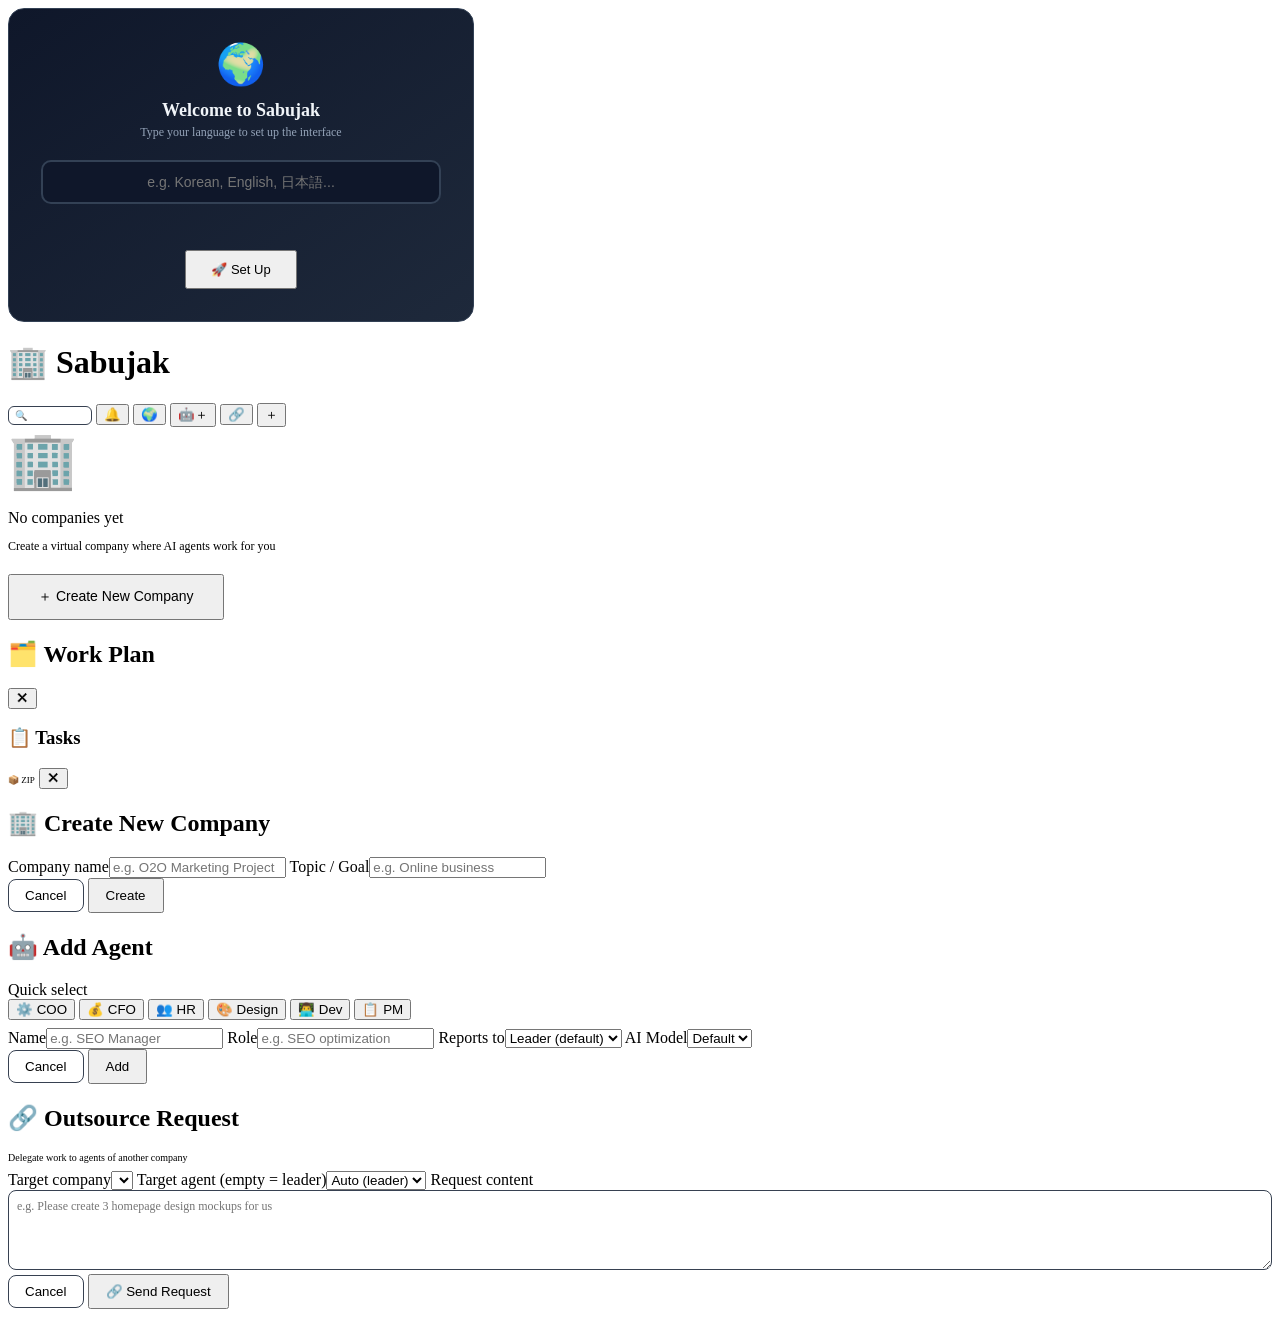
==== commit da4ceed4: "rebrand: sabujak → Sabujak (첫 글자 대문자로 고유명사 표기) Co-Authored-By: Claude Opus 4.6 (1M context) <noreply" ====
--- a/dashboard/index.html
+++ b/dashboard/index.html
@@ -3,7 +3,7 @@
 <head>
 <meta charset="UTF-8">
 <meta name="viewport" content="width=device-width, initial-scale=1.0">
-<title data-i18n="app.title">AI Company Hub</title>
+<title data-i18n="app.title">Sabujak</title>
 <link rel="stylesheet" href="/app.css?v=2">
 </head>
 <body>
@@ -12,7 +12,7 @@
 <div class="lang-overlay" id="lang-overlay">
   <div style="background:linear-gradient(145deg,#0f172a,#1e293b);border:1px solid #334155;border-radius:16px;padding:32px;max-width:400px;width:90%;text-align:center">
     <div style="font-size:40px;margin-bottom:12px">🌍</div>
-    <div data-i18n="lang.welcome" style="font-size:18px;font-weight:700;color:#f1f5f9;margin-bottom:4px">Welcome to AI Company Hub</div>
+    <div data-i18n="lang.welcome" style="font-size:18px;font-weight:700;color:#f1f5f9;margin-bottom:4px">Welcome to Sabujak</div>
     <div data-i18n="lang.prompt" style="font-size:12px;color:#94a3b8;margin-bottom:20px">Type your language to set up the interface</div>
     <input id="lang-input" data-i18n-attr="placeholder:lang.placeholder" placeholder="e.g. Korean, English, 日本語..." style="width:100%;background:#0f172a;border:2px solid #334155;border-radius:10px;padding:12px;color:#f1f5f9;font-size:14px;text-align:center;outline:none;box-sizing:border-box" onkeydown="if(event.key==='Enter')genLang()">
     <div id="lang-status" style="font-size:11px;color:var(--dim);margin-top:10px;min-height:20px"></div>
@@ -25,7 +25,7 @@
 
 <!-- Header -->
 <div class="hdr">
-  <h1>🏢 <span data-i18n="app.title">AI Company Hub</span></h1>
+  <h1>🏢 <span data-i18n="app.title">Sabujak</span></h1>
   <div class="tabs" id="tabs"></div>
   <span id="hdr-stats" class="hdr-stats"></span>
   <input id="search" data-i18n-attr="placeholder:hdr.search" placeholder="🔍" style="background:var(--card);border:1px solid #374151;border-radius:6px;padding:3px 6px;color:var(--text);font-size:10px;width:70px;outline:none" oninput="debounceSearch(this.value)" onfocus="this.style.width='150px'" onblur="if(!this.value)this.style.width='70px'">
@@ -130,12 +130,12 @@
     <h2 data-i18n="modal.add_agent">🤖 Add Agent</h2>
     <label data-i18n="modal.quick_select">Quick select</label>
     <div style="display:flex;gap:4px;flex-wrap:wrap;margin-bottom:8px">
-      <button class="preset" onclick="fp('COO','운영총괄','⚙️')">⚙️ COO</button>
-      <button class="preset" onclick="fp('CFO','재무','💰')">💰 CFO</button>
-      <button class="preset" onclick="fp('HR','인사','👥')">👥 HR</button>
-      <button class="preset" onclick="fp('Designer','디자인','🎨')">🎨 Design</button>
-      <button class="preset" onclick="fp('Developer','개발','👨‍💻')">👨‍💻 Dev</button>
-      <button class="preset" onclick="fp('PM','프로젝트 관리','📋')">📋 PM</button>
+      <button class="preset" onclick="fpKey('COO','preset.coo','⚙️')">⚙️ COO</button>
+      <button class="preset" onclick="fpKey('CFO','preset.cfo','💰')">💰 CFO</button>
+      <button class="preset" onclick="fpKey('HR','preset.hr','👥')">👥 HR</button>
+      <button class="preset" onclick="fpKey('Designer','preset.design','🎨')">🎨 Design</button>
+      <button class="preset" onclick="fpKey('Developer','preset.dev','👨‍💻')">👨‍💻 Dev</button>
+      <button class="preset" onclick="fpKey('PM','preset.pm','📋')">📋 PM</button>
     </div>
     <label data-i18n="modal.agent_name">Name</label><input id="a-name" data-i18n-attr="placeholder:modal.agent_name_ph" placeholder="e.g. SEO Manager">
     <label data-i18n="modal.agent_role">Role</label><input id="a-role" data-i18n-attr="placeholder:modal.agent_role_ph" placeholder="e.g. SEO optimization">
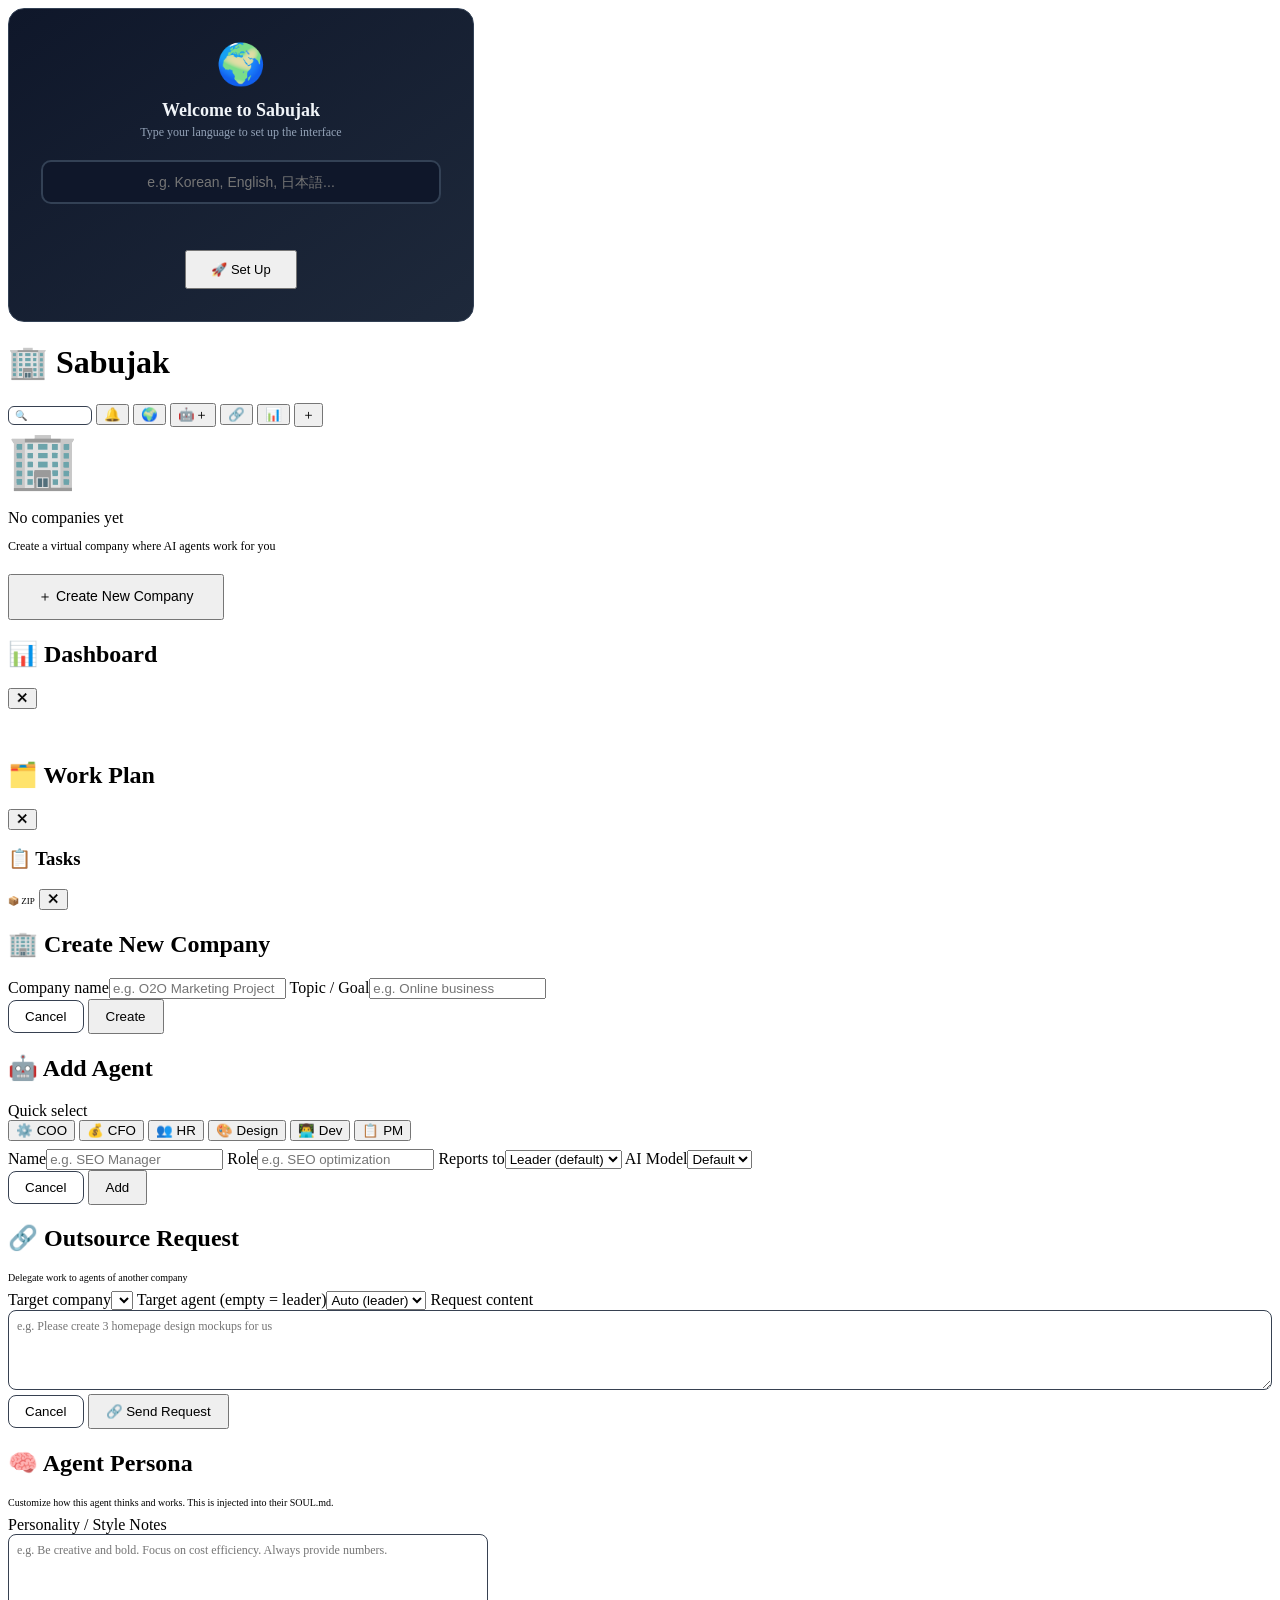
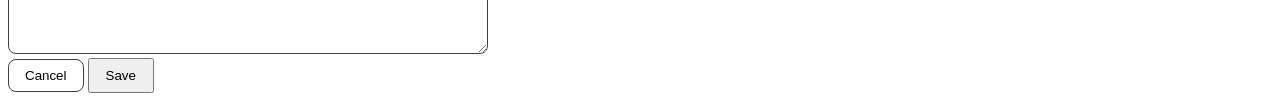
==== commit 51c9cf31: "fix: CSS/JS 캐시 버스터 v2 → v3 Co-Authored-By: Claude Opus 4.6 (1M context) <noreply@anthropic.com>" ====
--- a/dashboard/index.html
+++ b/dashboard/index.html
@@ -4,7 +4,7 @@
 <meta charset="UTF-8">
 <meta name="viewport" content="width=device-width, initial-scale=1.0">
 <title data-i18n="app.title">Sabujak</title>
-<link rel="stylesheet" href="/app.css?v=2">
+<link rel="stylesheet" href="/app.css?v=3">
 </head>
 <body>
 
@@ -34,6 +34,7 @@
   <button onclick="resetLang()" class="hdr-btn" data-i18n-attr="title:hdr.lang" title="Language">🌍</button>
   <button onclick="openAgent()" class="hdr-btn" data-i18n-attr="title:hdr.add_agent" title="Add agent">🤖＋</button>
   <button onclick="openOutsource()" class="hdr-btn outsource-glow" data-i18n-attr="title:hdr.outsource" title="Outsource">🔗</button>
+  <button onclick="openDashboard()" class="hdr-btn" title="Dashboard">📊</button>
   <button onclick="openCreate()" class="btn-primary">＋</button>
 </div>
 
@@ -80,6 +81,17 @@
   </div>
 </div>
 
+<!-- Dashboard Overlay -->
+<div class="plan-overlay" id="dash-overlay" onclick="if(event.target===this)closeDashboard()">
+  <div class="plan-panel">
+    <div class="plan-head">
+      <h2>📊 Dashboard</h2>
+      <button class="plan-head-close" onclick="closeDashboard()">✕</button>
+    </div>
+    <div style="flex:1;overflow-y:auto;padding:16px 20px" id="dash-content"></div>
+  </div>
+</div>
+
 <!-- Plan Overlay -->
 <div class="plan-overlay" id="plan-overlay" onclick="if(event.target===this)closePlan()">
   <div class="plan-panel">
@@ -99,6 +111,7 @@
   <button onclick="toggleDrawer('approvals')" id="dt-approvals" data-i18n-attr="title:drawer.approvals" title="Approvals" style="position:relative">🔔<span class="badge" id="apr-badge" style="display:none">0</span></button>
   <button onclick="openPlan()" id="dt-plan" data-i18n-attr="title:drawer.plan" title="Plan">🗂️</button>
   <button onclick="toggleDrawer('files')" id="dt-files" data-i18n-attr="title:drawer.files" title="Files">📂</button>
+  <button onclick="toggleDrawer('comms')" id="dt-comms" title="Agent Comms">💬</button>
 </div>
 
 <!-- Side drawer -->
@@ -165,6 +178,20 @@
   </div>
 </div>
 
-<script src="/app.js?v=2"></script>
+<!-- Agent Persona Modal -->
+<div class="overlay" id="persona-modal">
+  <div class="modal" style="max-width:480px">
+    <h2 id="persona-title">🧠 Agent Persona</h2>
+    <p style="font-size:10px;color:var(--dim);margin-bottom:8px">Customize how this agent thinks and works. This is injected into their SOUL.md.</p>
+    <label>Personality / Style Notes</label>
+    <textarea id="persona-text" placeholder="e.g. Be creative and bold. Focus on cost efficiency. Always provide numbers." style="width:100%;background:var(--card);border:1px solid #374151;border-radius:8px;padding:8px;color:var(--text);font-size:12px;outline:none;box-sizing:border-box;min-height:120px;resize:vertical;font-family:inherit"></textarea>
+    <div class="modal-acts">
+      <button onclick="$('persona-modal').classList.remove('show')" style="background:transparent;border:1px solid #374151;color:var(--dim);border-radius:8px;padding:8px 16px;cursor:pointer">Cancel</button>
+      <button onclick="savePersona()" class="btn-primary" style="padding:8px 16px">Save</button>
+    </div>
+  </div>
+</div>
+
+<script src="/app.js?v=3"></script>
 </body>
 </html>
